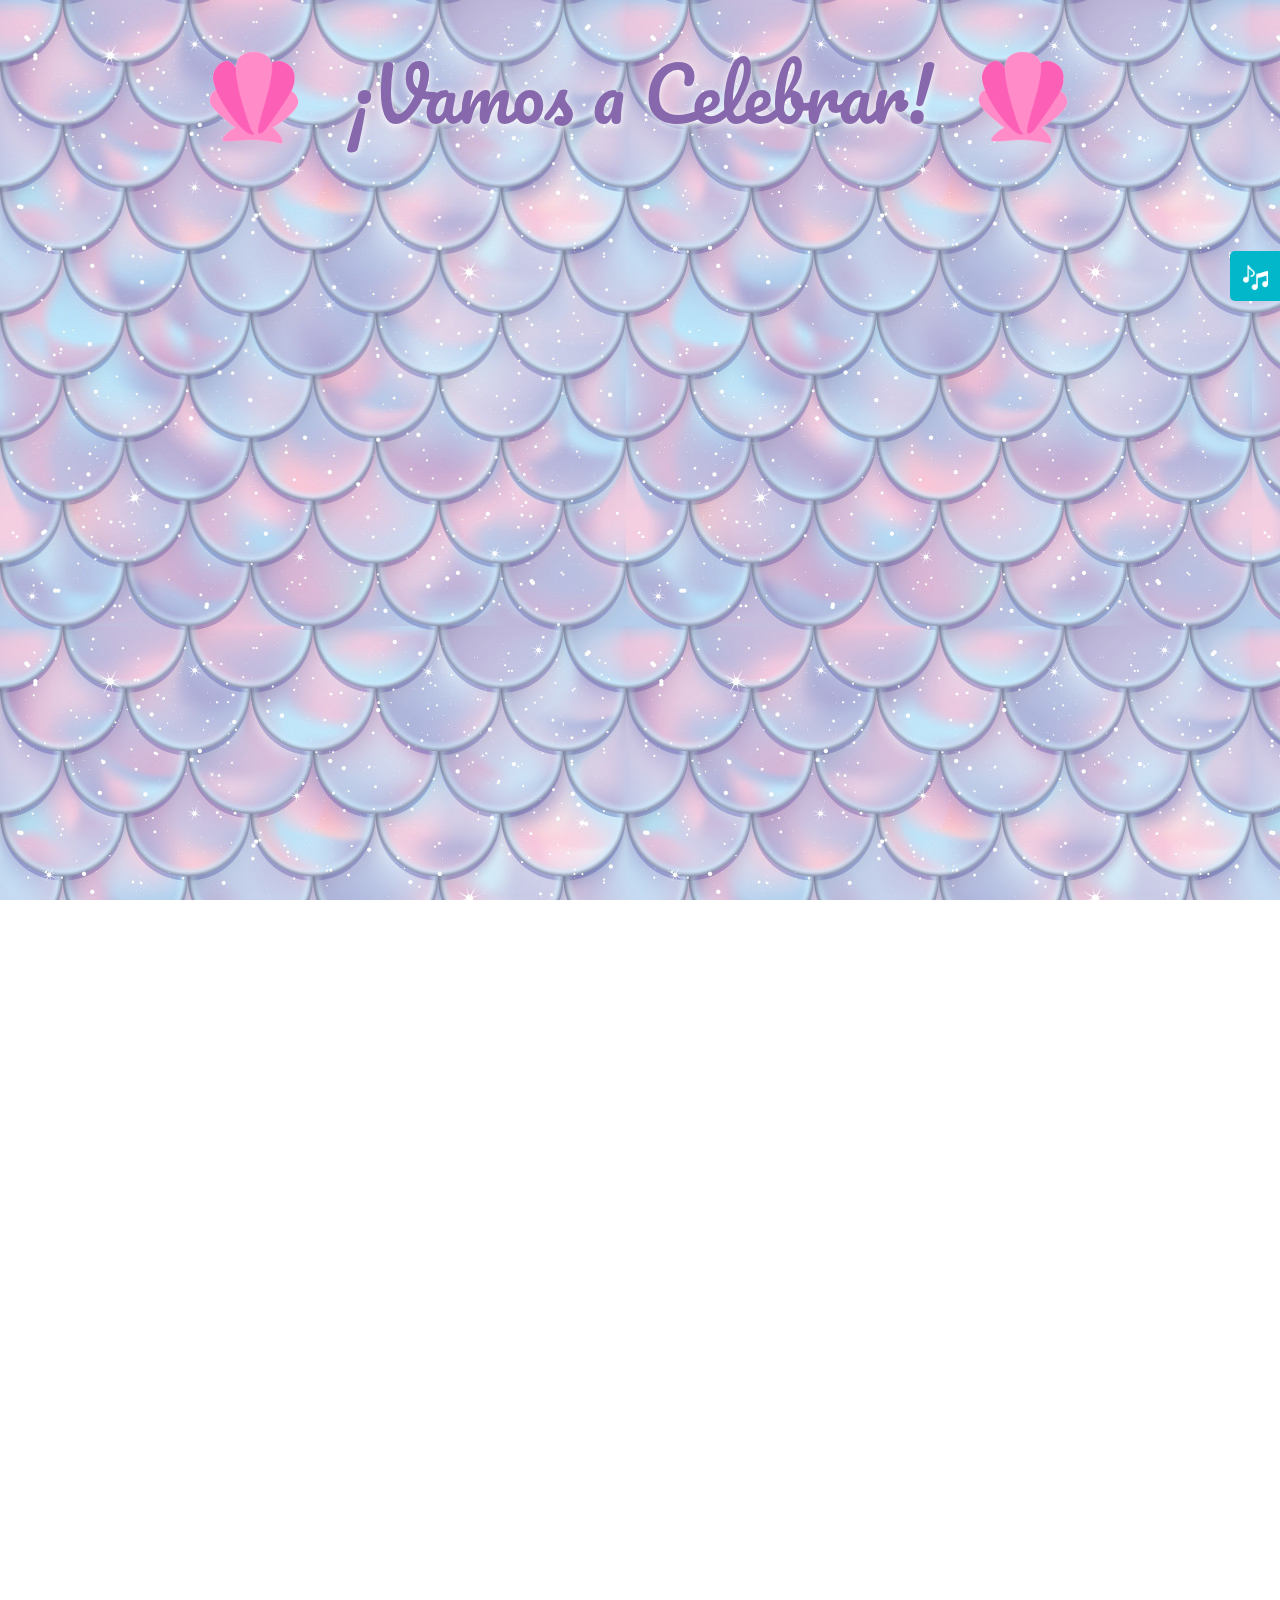
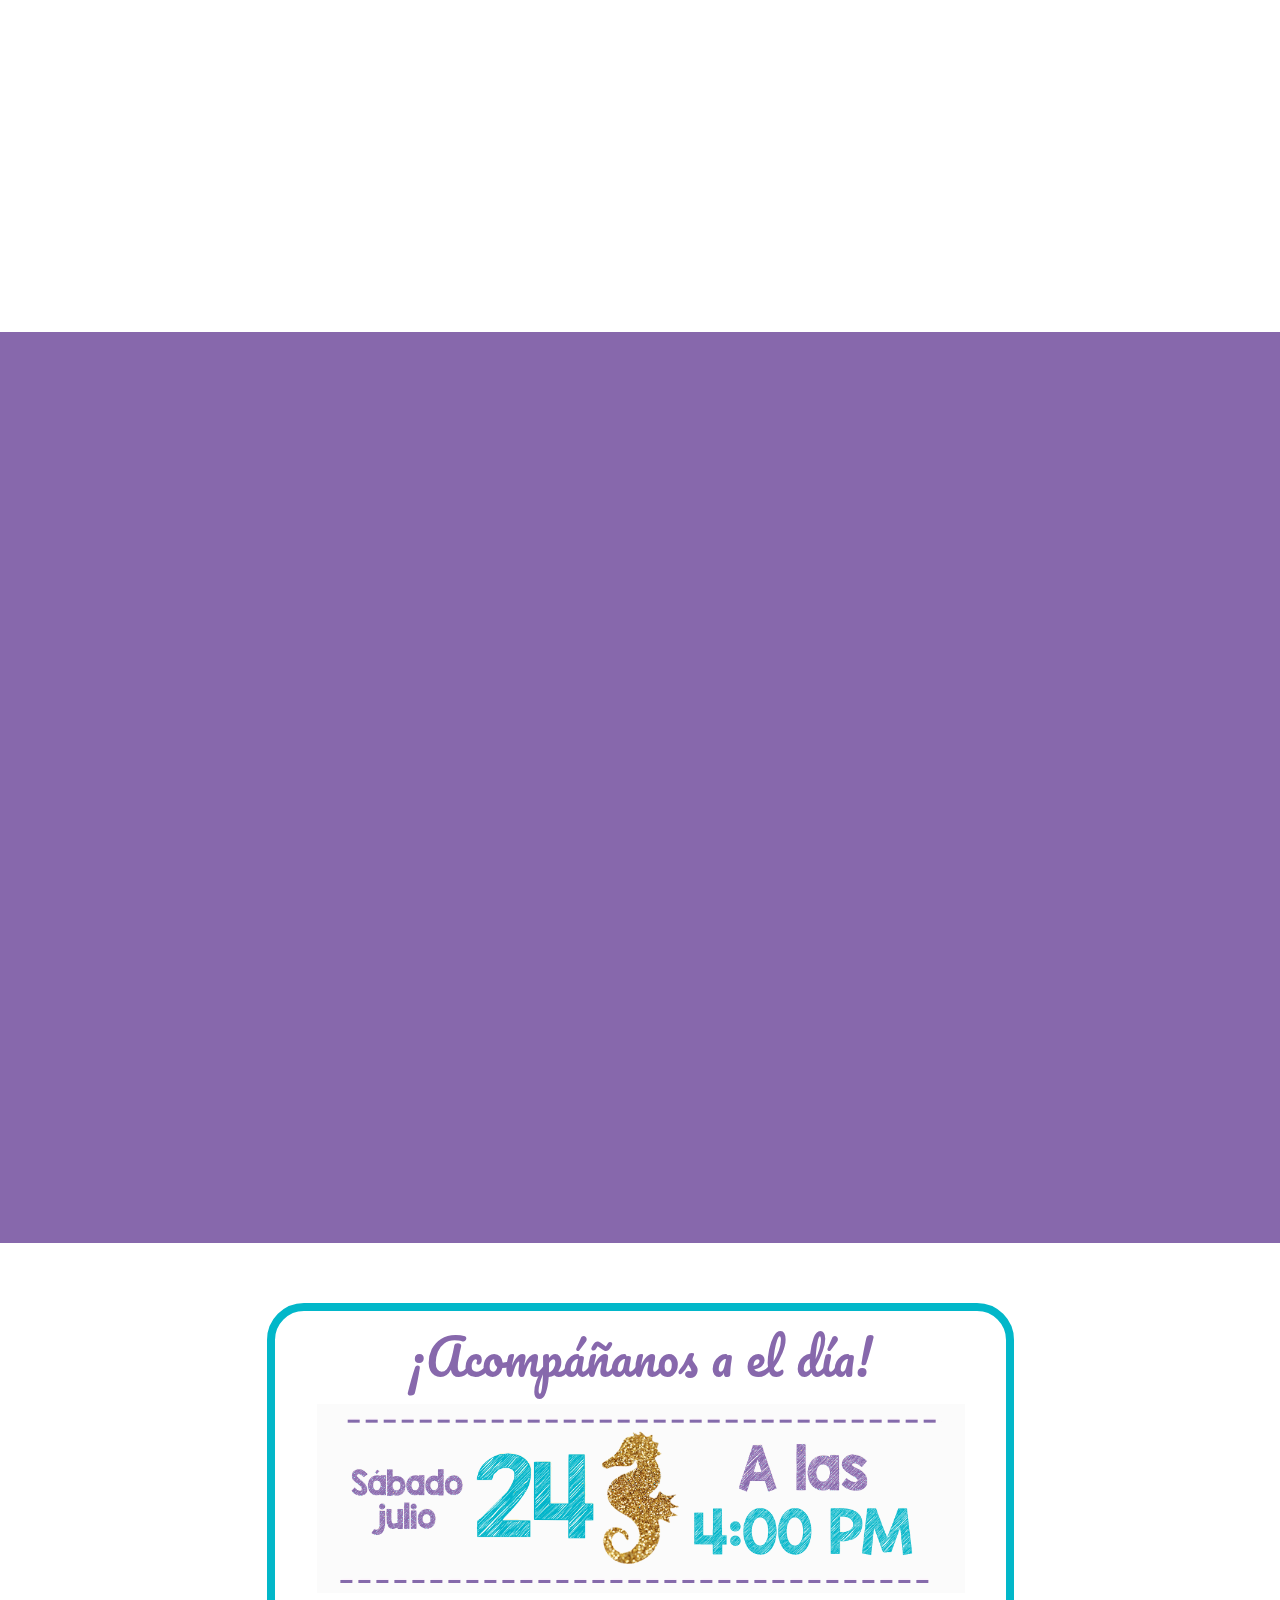
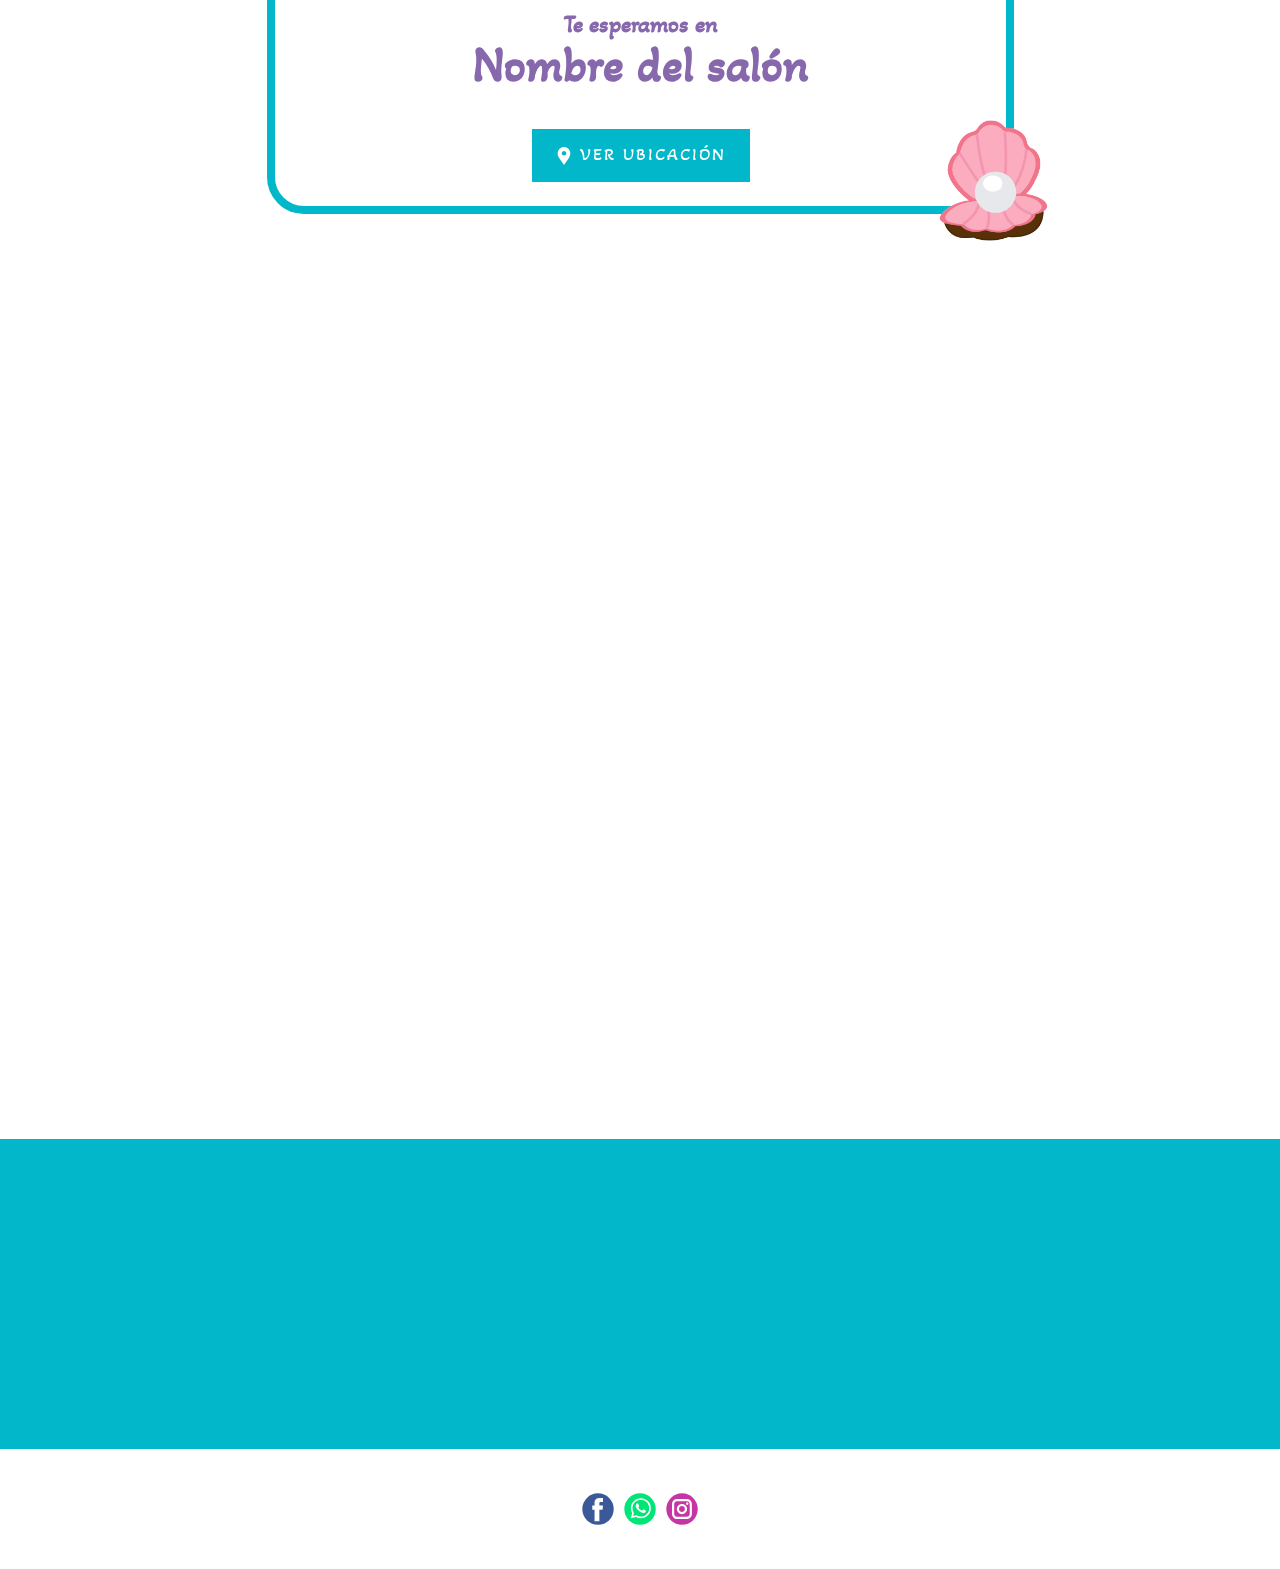
==== index.html @ b4d58524 "Add files via upload" ====
<!DOCTYPE html>
<html style="font-size: 16px;" lang="es">

  <head>
    <meta name="viewport" content="width=device-width, initial-scale=1.0">
    <meta charset="utf-8">
    <meta name="keywords" content="¡Vamos a Celebrar!, ​Ya Solo Faltan...,
      ¡Acompáñanos a el día!, Te esperamos enNombre del salón, ¡No Faltes!​,
      Confirma tu asistencia">
    <meta name="description" content="">

    <title>Invitacion Muestra</title> <!-- TITULO DE LA PAGINA -->

    <link rel="stylesheet" href="nicepage.css" media="screen">
    <link rel="stylesheet" href="confetti.css" media="screen">
    <link rel="stylesheet" href="Invitacion-Muestra.css" media="screen">
    <script class="u-script" type="text/javascript" src="jquery.js" defer=""></script>
    <script class="u-script" type="text/javascript" src="nicepage.js" defer=""></script>
    <script type="text/javascript" src="audio.js" defer=""></script>

    <meta name="generator" content="Nicepage 5.4.4, nicepage.com">
    <link id="u-theme-google-font" rel="stylesheet"
      href="https://fonts.googleapis.com/css?family=Roboto:100,100i,300,300i,400,400i,500,500i,700,700i,900,900i|Open+Sans:300,300i,400,400i,500,500i,600,600i,700,700i,800,800i">
    <link id="u-page-google-font" rel="stylesheet"
      href="https://fonts.googleapis.com/css?family=Pacifico:400|Akaya+Kanadaka:400">
    <script type="application/ld+json">{
		"@context": "http://schema.org",
		"@type": "Organization",
		"name": "",
		"sameAs": [
				"https://wa.me/message/FXJMHPKDZSCZI1"
		]
    
}</script>
    <meta name="theme-color" content="#3f62f1">
    <meta property="og:title" content="Invitacion Muestra">
    <meta property="og:type" content="website">
    <meta data-intl-tel-input-cdn-path="intlTelInput/"></head>

  <!--  -->

  <body
    data-home-page-title="Invitacion Muestra" class="u-body u-xl-mode"
    data-lang="es">

    <header class="u-clearfix u-header u-header" id="sec-e80e">
      <div class="u-clearfix u-sheet u-valign-middle-md u-sheet-1">

        <h2 class="u-align-center u-custom-font u-text u-text-custom-color-6
          u-text-1" data-animation-name="customAnimationIn"
          data-animation-duration="1000" data-animation-direction="">
          ¡Vamos a Celebrar!</h2> <!-- FRASE DE INICIO -->

        <img class="u-image u-image-contain u-image-default
          u-preserve-proportions u-image-1" src="images/decoracion.gif" alt=""
          data-image-width="1080" data-image-height="1080"
          data-animation-name="customAnimationIn" data-animation-duration="1000"
          data-animation-direction=""> <!-- DECORACIÓN INICIO -->

        <img class="u-image u-image-contain u-image-default
          u-preserve-proportions u-image-2" src="images/decoracion.gif" alt=""
          data-image-width="1080" data-image-height="1080"
          data-animation-name="customAnimationIn"
          data-animation-duration="1000"> <!-- DECORACIÓN INICIO -->
      </div>

    </header>

    <div class="container-bar"> <!-- BOTON DE MUSICA -->
      <input type="checkbox" id="btn-social">
      <label for="btn-social" class="fa fa-play"></label>
      <div id="boton" class="icon-social">
        <audio id="MusicaFondo"> </audio>

        <a onclick="MusicaFondo()" href="#" class="fa fa-facebook">
          <img align="center" style="width: 50%; height: 50%;"
            src="images/651717-e0c2c127.png"
            alt=""> </a>

      </div>
    </div>

    <section class="u-clearfix u-image u-image-contain u-lightbox u-section-1"
      id="carousel_9462" data-image-width="1080" data-image-height="1080">
      <div class="u-clearfix u-sheet u-sheet-1"></div>
    </section>

    <section class="u-clearfix u-section-2" id="sec-9b0c">
      <div class="u-clearfix u-sheet u-valign-middle-lg u-valign-middle-md
        u-valign-middle-xl u-sheet-1">

        <h2 class="u-align-center u-custom-font u-text u-text-custom-color-6
          u-text-1" data-animation-name="customAnimationIn"
          data-animation-duration="1000" data-animation-direction="">
          Nuestra Pequeña Sirena</h2> <!-- FRASE  -->
      </div>
    </section>

    <section class="u-clearfix u-image u-image-contain u-section-3"
      id="carousel_5b29" data-image-width="1080" data-image-height="1920">
      <div class="u-clearfix u-sheet u-sheet-1"></div>
    </section>

    <section class="u-align-center u-clearfix u-container-align-center-sm
      u-container-align-center-xs u-custom-color-6 u-section-4"
      id="carousel_6ee4">

      <div class="u-clearfix u-sheet u-sheet-1"> <!-- CUENTA REGRESIVA -->
        <img src="images/personaje2.gif" alt="" class="u-image u-image-default
          u-image-1" data-image-width="1080" data-image-height="1080"
          data-animation-name="customAnimationIn" data-animation-duration="1000"
          data-animation-direction="">

        <h2 class="u-align-center u-custom-font u-text u-text-white u-text-1"
          data-animation-name="bounceIn" data-animation-duration="1000"
          data-animation-direction="">
          <span style="font-weight: 400;"></span>Ya Solo Faltan...
        </h2>

        <!-- FECHA  -->
        <div class="u-countdown u-countdown-1"
          data-target-date="Mon, 15 Apr 2023 19:35:21 GMT"
          data-type="to-date" data-for="everyone"
          data-time-left="750m" data-timer-id="5ce0" data-target-number="100"
          data-direction="down" data-start-time="Fri, 25 Nov 2022 11:04:22 GMT"
          data-frequency="1s" data-after-count="none"
          data-redirect-url="https://" data-animation-name="bounceIn"
          data-animation-duration="1000" data-animation-direction=""
          data-count-animation="slide">

          <div class="u-countdown-wrapper u-spacing-20">
            <div class="u-countdown-item u-countdown-years u-custom-color-5
              u-hidden u-radius-22 u-spacing-10 u-countdown-item-1">
              <div class="u-countdown-counter u-custom-font
                u-countdown-counter-1"><div class="u-countdown-number">0</div><div
                  class="u-countdown-number u-hidden">0</div></div>
              <div class="u-countdown-label u-countdown-label-1">Años</div>
            </div>
            <div class="u-countdown-separator u-custom-font u-hidden
              u-countdown-separator-1">:</div>
            <div class="u-countdown-days u-countdown-item u-custom-color-5
              u-radius-22 u-spacing-10 u-countdown-item-2">
              <div class="u-countdown-counter u-custom-font
                u-countdown-counter-2"><div class="u-countdown-number">5</div><div
                  class="u-countdown-number">7</div><div
                  class="u-countdown-number u-hidden">2</div></div>
              <div class="u-countdown-label u-countdown-label-2">Dias</div>
            </div>
            <div class="u-countdown-separator u-custom-font
              u-countdown-separator-2">:</div>
            <div class="u-countdown-hours u-countdown-item u-custom-color-5
              u-radius-22 u-spacing-10 u-countdown-item-3">
              <div class="u-countdown-counter u-custom-font
                u-countdown-counter-3"><div class="u-countdown-number">1</div><div
                  class="u-countdown-number">1</div></div>
              <div class="u-countdown-label u-countdown-label-3">Horas</div>
            </div>
            <div class="u-countdown-separator u-custom-font
              u-countdown-separator-3">:</div>
            <div class="u-countdown-item u-countdown-minutes u-custom-color-5
              u-radius-22 u-spacing-10 u-countdown-item-4">
              <div class="u-countdown-counter u-custom-font
                u-countdown-counter-4"><div class="u-countdown-number">2</div><div
                  class="u-countdown-number">9</div></div>
              <div class="u-countdown-label u-countdown-label-4">Minutos</div>
            </div>
            <div class="u-countdown-separator u-custom-font
              u-countdown-separator-4">:</div>
            <div class="u-countdown-item u-countdown-seconds u-custom-color-5
              u-radius-22 u-spacing-10 u-countdown-item-5">
              <div class="u-countdown-counter u-custom-font
                u-countdown-counter-5"><div class="u-countdown-number">0</div><div
                  class="u-countdown-number">7</div></div>
              <div class="u-countdown-label u-countdown-label-5">Segundos</div>
            </div>
            <div class="u-countdown-separator u-custom-font u-hidden
              u-countdown-separator-5">:</div>
            <div class="u-countdown-item u-countdown-numbers u-custom-color-5
              u-hidden u-radius-22 u-spacing-10 u-countdown-item-6">
              <div class="u-countdown-counter u-custom-font
                u-countdown-counter-6"><div class="u-countdown-number">0</div><div
                  class="u-countdown-number">0</div><div
                  class="u-countdown-number">1</div><div
                  class="u-countdown-number">0</div><div
                  class="u-countdown-number">0</div></div>
              <div class="u-countdown-label u-countdown-label-6">Items</div>
            </div>
          </div>
          <div class="u-countdown-message u-hidden">
            <p>Es Hoy!</p>
          </div>
        </div>
      </div>
    </section>
    <section class="u-align-left u-clearfix u-section-5" id="sec-642c">

      <div class="u-clearfix u-sheet u-valign-middle-xs u-sheet-1">
        <div class="u-align-center u-border-8 u-border-custom-color-5
          u-container-style u-expanded-width-xs u-group u-radius-37
          u-shape-round u-white u-group-1" data-animation-name="pulse"
          data-animation-duration="1000" data-animation-direction="">

          <div class="u-container-layout u-container-layout-1">
            <h1 class="u-custom-font u-text u-text-custom-color-6 u-text-default
              u-text-1" data-animation-name="" data-animation-direction=""
              data-animation-duration="0">¡Acompáñanos a el día!</h1>

            <img class="u-image u-image-contain u-image-default u-image-1"
              src="images/fecha2.gif" alt="" data-image-width="1080"
              data-image-height="315"> <!--  FECHA  -->


            <h1 class="u-custom-font u-text u-text-custom-color-6 u-text-default
              u-text-2"> <!-- DIRECCIÓN -->

              <span style="font-size: 1.5rem;">Te esperamos en</span>
              <br>Nombre del salón
            </h1>
            <!-- LINK DE UBICACIÓN -->
            <a
              href="https://www.google.com.mx/maps/place/Chihuahua,+Chih./@28.6648427,-106.1501137,11.54z/data=!4m6!3m5!1s0x86ea449d5d484033:0xb7f1a7a706dd1d7b!8m2!3d28.6329957!4d-106.0691004!16zL20vMDFmdnpo?coh=164777&entry=tt"
              class="u-btn u-button-style u-color-scheme-summer-time
              u-color-style-multicolor-1 u-custom-color-5 u-custom-font
              u-hover-feature u-btn-1"><span class="u-icon"><svg
                  class="u-svg-content" viewBox="0 0 54.757 54.757" x="0px"
                  y="0px" style="width: 1em; height: 1em;"><path
                    d="M40.94,5.617C37.318,1.995,32.502,0,27.38,0c-5.123,0-9.938,1.995-13.56,5.617c-6.703,6.702-7.536,19.312-1.804,26.952
                    L27.38,54.757L42.721,32.6C48.476,24.929,47.643,12.319,40.94,5.617z
                    M27.557,26c-3.859,0-7-3.141-7-7s3.141-7,7-7s7,3.141,7,7
                    S31.416,26,27.557,26z"></path></svg><img></span>&nbsp;Ver
              ubicación
            </a>

          </div>
        </div>
        <!--  PERSONAJES -->

        <img src="images/personaje.gif" alt="" class="u-image u-image-default
          u-image-2" data-image-width="1080" data-image-height="1080"
          data-animation-name="bounceIn" data-animation-duration="1000"
          data-animation-direction="">
        <img src="images/decoracion2.gif" alt="" class="u-image u-image-default
          u-image-3" data-image-width="1080" data-image-height="1080"
          data-animation-name="pulse" data-animation-duration="1000"
          data-animation-direction="">
      </div>


    </section>

    <!--  NOTAS -->
    <section class="u-align-center u-clearfix u-section-6" id="sec-d98f">
      <div class="u-align-left u-clearfix u-sheet u-sheet-1">
        <h2 class="u-align-center u-custom-font u-text u-text-custom-color-6
          u-text-1" data-animation-name="customAnimationIn"
          data-animation-duration="1000" data-animation-direction="">¡No te lo
          puedes perder!</h2>
        <div class="u-expanded-width u-layout-grid u-list u-list-1">
          <div class="u-repeater u-repeater-1">
            <div class="u-align-center u-container-style u-custom-color-6
              u-list-item u-repeater-item u-list-item-1"
              data-animation-name="customAnimationIn"
              data-animation-duration="1000" data-animation-direction="">
              <div class="u-container-layout u-similar-container u-valign-middle
                u-container-layout-1"><span class="u-file-icon u-icon u-icon-1"><img
                    src="images/3012454.png" alt=""></span>
                <h3 class="u-custom-font u-text u-text-default u-text-2">Soy
                  talla 6</h3>
              </div>
            </div>
            <div class="u-align-center u-container-style u-custom-color-6
              u-list-item u-repeater-item u-list-item-2"
              data-animation-name="customAnimationIn"
              data-animation-duration="1000" data-animation-direction="">
              <div class="u-container-layout u-similar-container u-valign-middle
                u-container-layout-2"><span class="u-file-icon u-icon u-icon-2"><img
                    src="images/2682274.png" alt=""></span>
                <h3 class="u-custom-font u-text u-text-default u-text-3">Habrá
                  show a<br>las 5:00 pm
                </h3>
              </div>
            </div>
            <div class="u-align-center u-container-style u-custom-color-6
              u-list-item u-repeater-item u-list-item-3"
              data-animation-name="customAnimationIn"
              data-animation-duration="1000" data-animation-direction="">
              <div class="u-container-layout u-similar-container u-valign-middle
                u-container-layout-3"><span class="u-file-icon u-icon u-icon-3"><img
                    src="images/5398542.png" alt=""></span>
                <h3 class="u-custom-font u-text u-text-default u-text-4">¡No
                  olvides tu traje de baño!</h3>
              </div>
            </div>
          </div>
        </div>
      </div>
    </section>

    <section class="u-align-center u-clearfix u-custom-color-5 u-section-7"
      id="sec-5719">
      <div class="u-align-left u-clearfix u-sheet u-sheet-1">
        <h1 class="u-custom-font u-text u-text-default u-text-1"
          data-animation-name="customAnimationIn" data-animation-direction="X"
          data-animation-duration="1000">¡No Faltes! </h1>

        <div class="u-social-icons u-spacing-10 u-social-icons-1"
          data-animation-name="customAnimationIn"
          data-animation-duration="1000">
          <a class="u-social-url" target="_blank" data-type="Custom"
            title="Custom"
            href="https://api.whatsapp.com/send?phone=+526144645091&amp;text=%C2%A1Hola!%20Muchas%20gracias%20por%20la%20invitaci%C3%B3n,%20ah%C3%AD%20estaremos!!%20%F0%9F%A5%B3"><span
              class="u-file-icon u-icon u-social-custom u-social-icon
              u-text-white u-icon-1"><img src="images/733641-25908de1.png"
                alt=""></span>
          </a>
        </div>
        <h1 class="u-custom-font u-text u-text-default u-text-2"
          data-animation-name="customAnimationIn"
          data-animation-duration="1000">Confirma tu asistencia</h1>
      </div>
    </section>


    <footer class="u-clearfix u-footer u-white" id="sec-0439"><div
        class="u-clearfix u-sheet u-sheet-1">

        <div class="u-align-left u-social-icons u-spacing-10 u-social-icons-1">
          <a class="u-social-url" title="facebook" target="_blank"
            href="https://www.facebook.com/AnaAcostaInvitacionesInfantiles/"><span
              class="u-icon u-social-facebook u-social-icon u-icon-1"><svg
                class="u-svg-link" preserveAspectRatio="xMidYMin slice"
                viewBox="0 0 112 112" style=""><use
                  xmlns:xlink="http://www.w3.org/1999/xlink"
                  xlink:href="#svg-93b7"></use></svg><svg class="u-svg-content"
                viewBox="0 0 112 112" x="0" y="0" id="svg-93b7"><circle
                  fill="currentColor" cx="56.1" cy="56.1" r="55"></circle><path
                  fill="#FFFFFF"
                  d="M73.5,31.6h-9.1c-1.4,0-3.6,0.8-3.6,3.9v8.5h12.6L72,58.3H60.8v40.8H43.9V58.3h-8V43.9h8v-9.2
                  c0-6.7,3.1-17,17-17h12.5v13.9H73.5z"></path></svg></span>
          </a>
          <a class="u-social-url" title="whatsapp" target="_blank"
            href="https://wa.me/message/FXJMHPKDZSCZI1"><span class="u-icon
              u-social-icon u-social-whatsapp u-icon-2"><svg class="u-svg-link"
                preserveAspectRatio="xMidYMin slice" viewBox="0 0 112 112"
                style=""><use xmlns:xlink="http://www.w3.org/1999/xlink"
                  xlink:href="#svg-6bd1"></use></svg><svg class="u-svg-content"
                viewBox="0 0 112 112" x="0" y="0" id="svg-6bd1"><circle
                  fill="currentColor" cx="56.1" cy="56.1" r="55"></circle><path
                  fill="#FFFFFF"
                  d="M83.8,28.3C77.2,21.7,68.4,18,59,18c-19.3,0-35.1,15.7-35.1,35.1c0,6.2,1.6,12.2,4.7,17.5l-5,18.2L42.2,84
                  c5.1,2.8,10.9,4.3,16.8,4.3h0l0,0c19.3,0,35.1-15.7,35.1-35.1C94.1,43.8,90.5,35,83.8,28.3
                  M59,82.3L59,82.3
                  c-5.2,0-10.4-1.4-14.9-4.1l-1.1-0.6l-11,2.9L35,69.8l-0.7-1.1c-2.9-4.6-4.5-10-4.5-15.5C29.8,37,42.9,24,59,24
                  c7.8,0,15.1,3,20.6,8.6c5.5,5.5,8.5,12.8,8.5,20.6C88.2,69.2,75.1,82.3,59,82.3
                  M75,60.5c-0.9-0.4-5.2-2.6-6-2.9
                  c-0.8-0.3-1.4-0.4-2,0.4s-2.3,2.9-2.8,3.4c-0.5,0.6-1,0.7-1.9,0.2c-0.9-0.4-3.7-1.4-7.1-4.4c-2.6-2.3-4.4-5.2-4.9-6.1
                  c-0.5-0.9-0.1-1.4,0.4-1.8c0.4-0.4,0.9-1,1.3-1.5c0.4-0.5,0.6-0.9,0.9-1.5c0.3-0.6,0.1-1.1-0.1-1.5c-0.2-0.4-2-4.8-2.7-6.5
                  c-0.7-1.7-1.4-1.5-2-1.5c-0.5,0-1.1,0-1.7,0c-0.6,0-1.5,0.2-2.3,1.1c-0.8,0.9-3.1,3-3.1,7.3c0,4.3,3.1,8.5,3.6,9.1
                  c0.4,0.6,6.2,9.4,15,13.2c2.1,0.9,3.7,1.4,5,1.8c2.1,0.7,4,0.6,5.5,0.3c1.7-0.3,5.2-2.1,5.9-4.2c0.7-2,0.7-3.8,0.5-4.2
                  C76.5,61.1,75.9,60.9,75,60.5"></path></svg></span>
          </a>
          <a class="u-social-url" title="instagram" target="_blank"
            href="https://www.instagram.com/anaacosta_invitaciones/"><span
              class="u-icon u-social-icon u-social-instagram u-icon-3"><svg
                class="u-svg-link" preserveAspectRatio="xMidYMin slice"
                viewBox="0 0 112 112" style=""><use
                  xmlns:xlink="http://www.w3.org/1999/xlink"
                  xlink:href="#svg-7b48"></use></svg><svg class="u-svg-content"
                viewBox="0 0 112 112" x="0" y="0" id="svg-7b48"><circle
                  fill="currentColor" cx="56.1" cy="56.1" r="55"></circle><path
                  fill="#FFFFFF"
                  d="M55.9,38.2c-9.9,0-17.9,8-17.9,17.9C38,66,46,74,55.9,74c9.9,0,17.9-8,17.9-17.9C73.8,46.2,65.8,38.2,55.9,38.2
                  z
                  M55.9,66.4c-5.7,0-10.3-4.6-10.3-10.3c-0.1-5.7,4.6-10.3,10.3-10.3c5.7,0,10.3,4.6,10.3,10.3C66.2,61.8,61.6,66.4,55.9,66.4z"></path><path
                  fill="#FFFFFF"
                  d="M74.3,33.5c-2.3,0-4.2,1.9-4.2,4.2s1.9,4.2,4.2,4.2s4.2-1.9,4.2-4.2S76.6,33.5,74.3,33.5z"></path><path
                  fill="#FFFFFF"
                  d="M73.1,21.3H38.6c-9.7,0-17.5,7.9-17.5,17.5v34.5c0,9.7,7.9,17.6,17.5,17.6h34.5c9.7,0,17.5-7.9,17.5-17.5V38.8
                  C90.6,29.1,82.7,21.3,73.1,21.3z
                  M83,73.3c0,5.5-4.5,9.9-9.9,9.9H38.6c-5.5,0-9.9-4.5-9.9-9.9V38.8c0-5.5,4.5-9.9,9.9-9.9h34.5
                  c5.5,0,9.9,4.5,9.9,9.9V73.3z"></path></svg></span>
          </a>
        </div>
      </div></footer>


  </body></html>
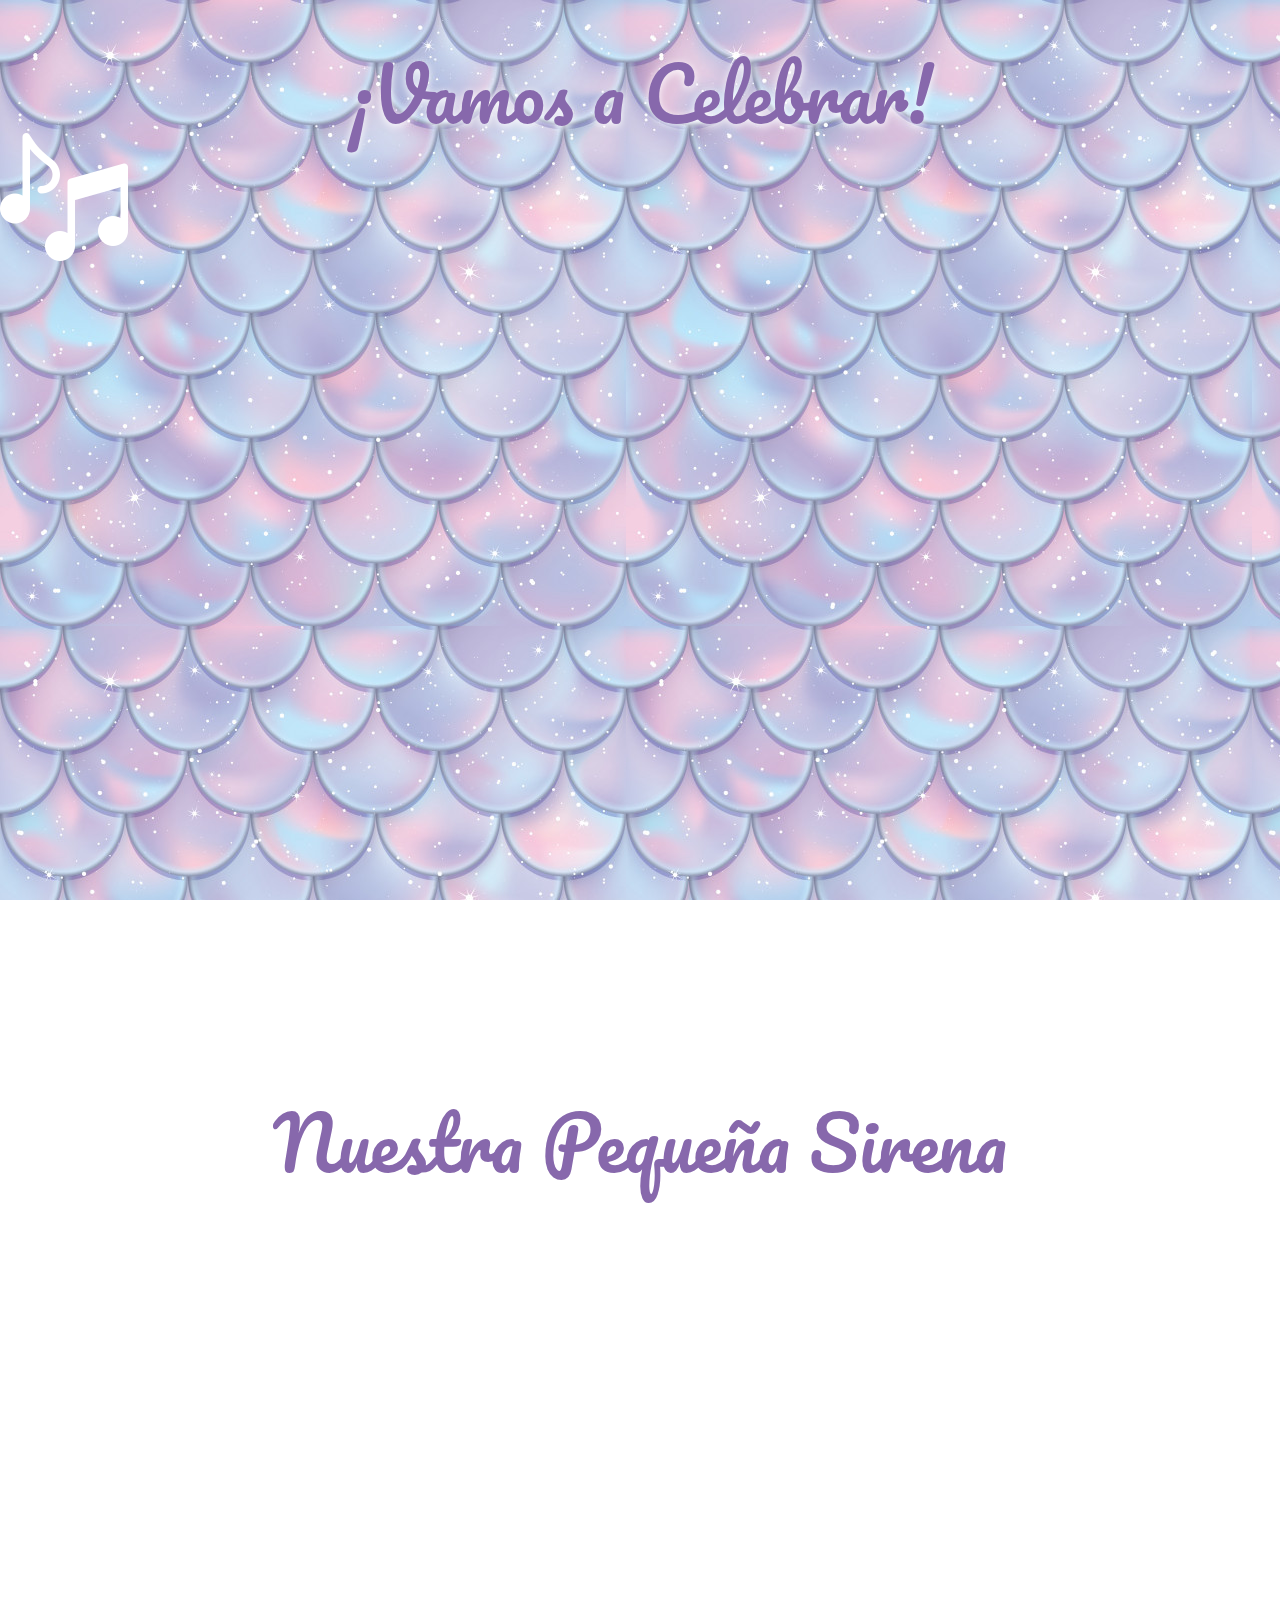
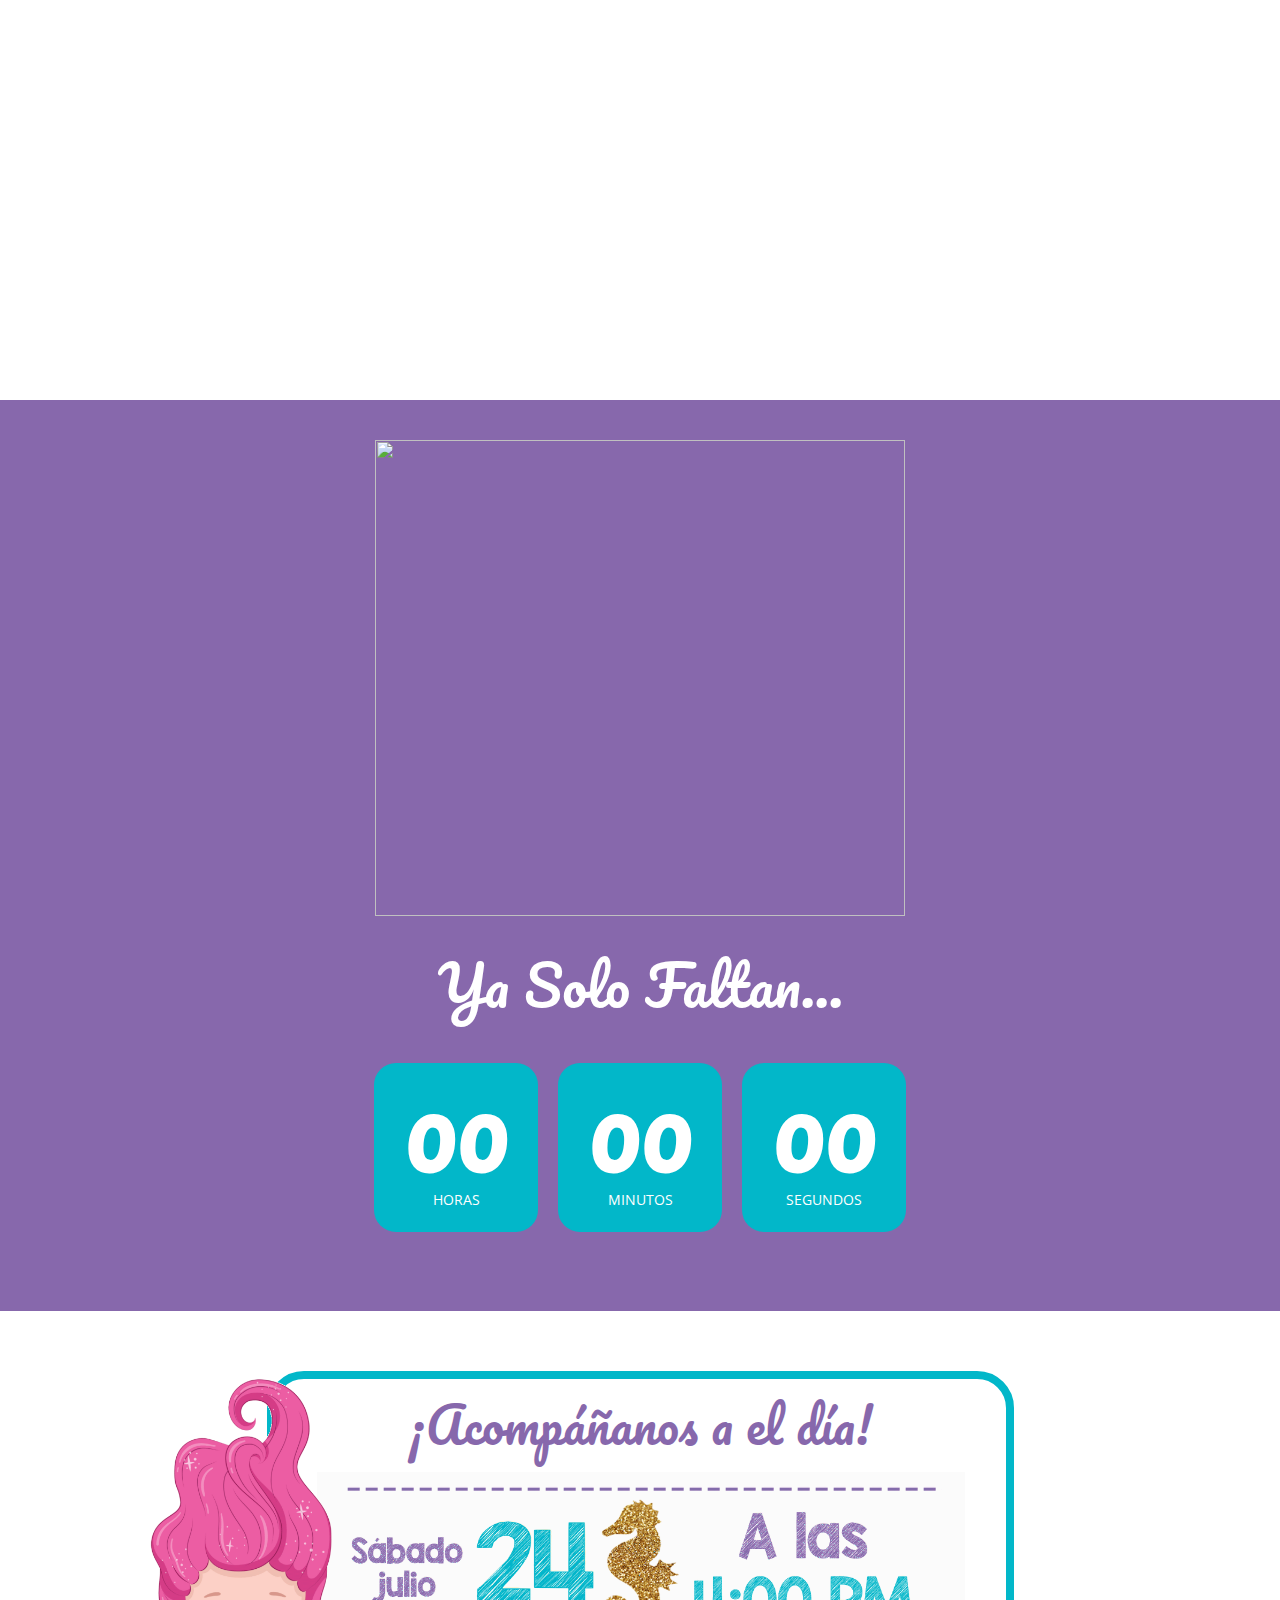
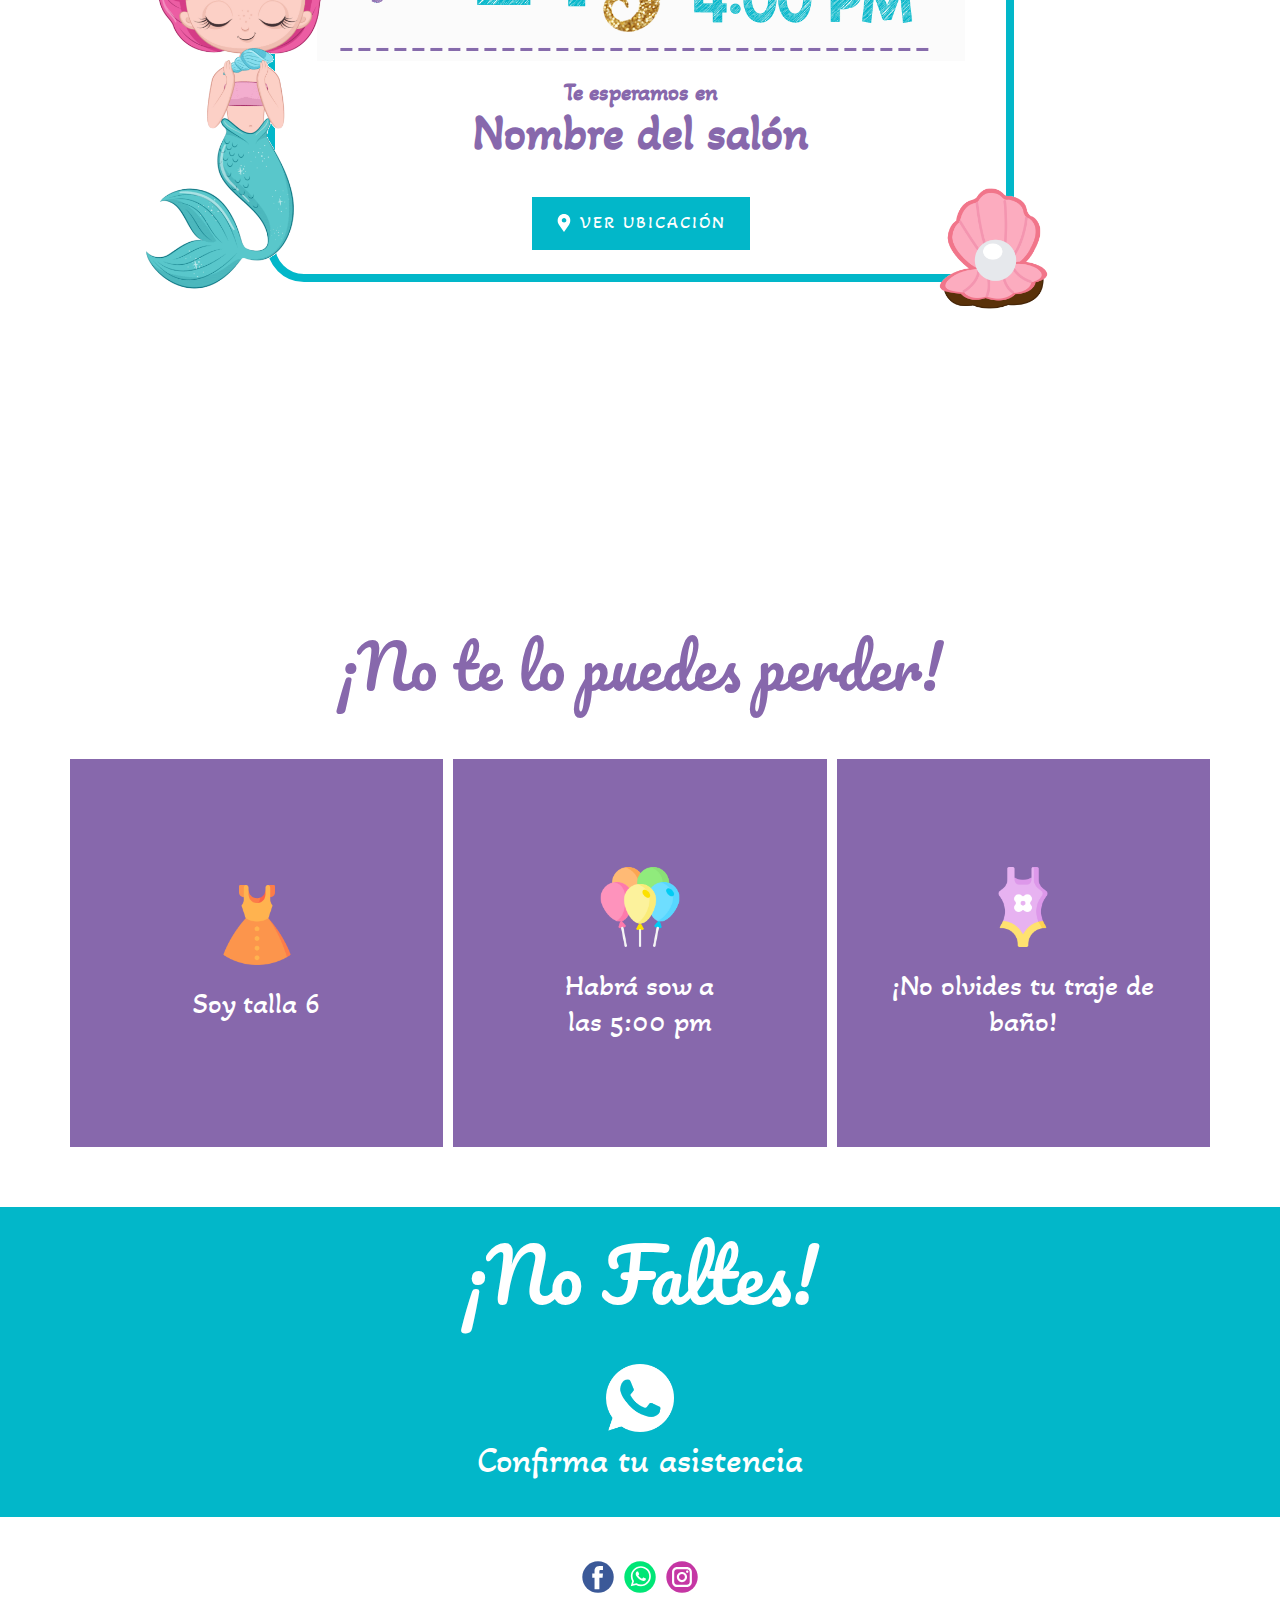
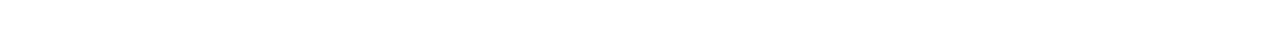
==== commit e8b32d39: "Update index.html" ====
--- a/index.html
+++ b/index.html
@@ -1,24 +1,22 @@
 <!DOCTYPE html>
-<html style="font-size: 16px;" lang="es">
-
-  <head>
+<html style="font-size: 16px;" lang="es"><head>
     <meta name="viewport" content="width=device-width, initial-scale=1.0">
     <meta charset="utf-8">
     <meta name="keywords" content="¡Vamos a Celebrar!, ​Ya Solo Faltan...,
       ¡Acompáñanos a el día!, Te esperamos enNombre del salón, ¡No Faltes!​,
       Confirma tu asistencia">
     <meta name="description" content="">
-
-    <title>Invitacion Muestra</title> <!-- TITULO DE LA PAGINA -->
-
+    <title>Invitacion Muestra</title>
     <link rel="stylesheet" href="nicepage.css" media="screen">
-    <link rel="stylesheet" href="confetti.css" media="screen">
     <link rel="stylesheet" href="Invitacion-Muestra.css" media="screen">
+    <link rel="stylesheet" href="audio.css" media="screen">
+
     <script class="u-script" type="text/javascript" src="jquery.js" defer=""></script>
     <script class="u-script" type="text/javascript" src="nicepage.js" defer=""></script>
     <script type="text/javascript" src="audio.js" defer=""></script>
 
-    <meta name="generator" content="Nicepage 5.4.4, nicepage.com">
+    <meta name="generator" content="Nicepage 5.5.0, nicepage.com">
+
     <link id="u-theme-google-font" rel="stylesheet"
       href="https://fonts.googleapis.com/css?family=Roboto:100,100i,300,300i,400,400i,500,500i,700,700i,900,900i|Open+Sans:300,300i,400,400i,500,500i,600,600i,700,700i,800,800i">
     <link id="u-page-google-font" rel="stylesheet"
@@ -26,49 +24,42 @@
     <script type="application/ld+json">{
 		"@context": "http://schema.org",
 		"@type": "Organization",
-		"name": "",
+		"name": "Copia de Site5",
 		"sameAs": [
-				"https://wa.me/message/FXJMHPKDZSCZI1"
+				"https://www.facebook.com/AnaAcostaInvitacionesInfantiles/",
+				"https://wa.me/message/FXJMHPKDZSCZI1",
+				"https://www.instagram.com/anaacosta_invitaciones/"
 		]
-    
 }</script>
     <meta name="theme-color" content="#3f62f1">
     <meta property="og:title" content="Invitacion Muestra">
     <meta property="og:type" content="website">
     <meta data-intl-tel-input-cdn-path="intlTelInput/"></head>
-
-  <!--  -->
-
   <body
     data-home-page-title="Invitacion Muestra" class="u-body u-xl-mode"
     data-lang="es">
 
-    <header class="u-clearfix u-header u-header" id="sec-e80e">
-      <div class="u-clearfix u-sheet u-valign-middle-md u-sheet-1">
-
-        <h2 class="u-align-center u-custom-font u-text u-text-custom-color-6
-          u-text-1" data-animation-name="customAnimationIn"
-          data-animation-duration="1000" data-animation-direction="">
-          ¡Vamos a Celebrar!</h2> <!-- FRASE DE INICIO -->
-
-        <img class="u-image u-image-contain u-image-default
-          u-preserve-proportions u-image-1" src="images/decoracion.gif" alt=""
-          data-image-width="1080" data-image-height="1080"
-          data-animation-name="customAnimationIn" data-animation-duration="1000"
-          data-animation-direction=""> <!-- DECORACIÓN INICIO -->
-
-        <img class="u-image u-image-contain u-image-default
-          u-preserve-proportions u-image-2" src="images/decoracion.gif" alt=""
-          data-image-width="1080" data-image-height="1080"
-          data-animation-name="customAnimationIn"
-          data-animation-duration="1000"> <!-- DECORACIÓN INICIO -->
-      </div>
-
-    </header>
-
-    <div class="container-bar"> <!-- BOTON DE MUSICA -->
+    <header class="u-clearfix u-header u-sticky-64ee
+      u-valign-middle-lg u-valign-middle-md u-valign-middle-xl
+      u-valign-middle-xs u-header" id="sec-e80e"><h2 class="u-align-center
+        u-custom-font u-text u-text-custom-color-6 u-text-1"
+        data-animation-out="0">¡Vamos a Celebrar!</h2></header>
+
+    <div id="boton" class="icon-social">
+      <audio id="MusicaFondo"> </audio>
+
+      <a onclick="MusicaFondo()" href="#" class="float">
+        <img class="imgButton" async
+          src="images/651717-e0c2c127.png" alt="">
+      </a>
+    </div>
+
+    <!--  <div class="container-bar"> BOTON DE MUSICA 
       <input type="checkbox" id="btn-social">
+
       <label for="btn-social" class="fa fa-play"></label>
+
+
       <div id="boton" class="icon-social">
         <audio id="MusicaFondo"> </audio>
 
@@ -78,56 +69,40 @@
             alt=""> </a>
 
       </div>
-    </div>
-
+    </div>-->
     <section class="u-clearfix u-image u-image-contain u-lightbox u-section-1"
-      id="carousel_9462" data-image-width="1080" data-image-height="1080">
+      id="carousel_2010" data-image-width="1080" data-image-height="1080">
       <div class="u-clearfix u-sheet u-sheet-1"></div>
     </section>
+
 
     <section class="u-clearfix u-section-2" id="sec-9b0c">
       <div class="u-clearfix u-sheet u-valign-middle-lg u-valign-middle-md
         u-valign-middle-xl u-sheet-1">
-
         <h2 class="u-align-center u-custom-font u-text u-text-custom-color-6
-          u-text-1" data-animation-name="customAnimationIn"
-          data-animation-duration="1000" data-animation-direction="">
-          Nuestra Pequeña Sirena</h2> <!-- FRASE  -->
-      </div>
-    </section>
-
+          u-text-1">Nuestra Pequeña Sirena</h2>
+      </div>
+    </section>
     <section class="u-clearfix u-image u-image-contain u-section-3"
       id="carousel_5b29" data-image-width="1080" data-image-height="1920">
       <div class="u-clearfix u-sheet u-sheet-1"></div>
     </section>
-
     <section class="u-align-center u-clearfix u-container-align-center-sm
-      u-container-align-center-xs u-custom-color-6 u-section-4"
-      id="carousel_6ee4">
-
-      <div class="u-clearfix u-sheet u-sheet-1"> <!-- CUENTA REGRESIVA -->
-        <img src="images/personaje2.gif" alt="" class="u-image u-image-default
-          u-image-1" data-image-width="1080" data-image-height="1080"
-          data-animation-name="customAnimationIn" data-animation-duration="1000"
-          data-animation-direction="">
-
-        <h2 class="u-align-center u-custom-font u-text u-text-white u-text-1"
-          data-animation-name="bounceIn" data-animation-duration="1000"
-          data-animation-direction="">
+      u-custom-color-6 u-section-4" id="carousel_6ee4">
+      <div class="u-clearfix u-sheet u-sheet-1">
+        <img async src="images/personaje2.gif" alt="" class="u-image
+          u-image-default
+          u-image-1" data-image-width="1080" data-image-height="1080">
+        <h2 class="u-align-center u-custom-font u-text u-text-white u-text-1">
           <span style="font-weight: 400;"></span>Ya Solo Faltan...
         </h2>
-
-        <!-- FECHA  -->
-        <div class="u-countdown u-countdown-1"
-          data-target-date="Mon, 15 Apr 2023 19:35:21 GMT"
-          data-type="to-date" data-for="everyone"
+        <div class="u-countdown u-countdown-1" data-target-date="Mon, 10 Apr
+          2023 19:35:21 GMT" data-type="to-date" data-for="everyone"
           data-time-left="750m" data-timer-id="5ce0" data-target-number="100"
           data-direction="down" data-start-time="Fri, 25 Nov 2022 11:04:22 GMT"
           data-frequency="1s" data-after-count="none"
-          data-redirect-url="https://" data-animation-name="bounceIn"
-          data-animation-duration="1000" data-animation-direction=""
-          data-count-animation="slide">
-
+          data-redirect-url="https://" data-count-animation="slide"
+          data-animation-out="0">
           <div class="u-countdown-wrapper u-spacing-20">
             <div class="u-countdown-item u-countdown-years u-custom-color-5
               u-hidden u-radius-22 u-spacing-10 u-countdown-item-1">
@@ -137,7 +112,7 @@
               <div class="u-countdown-label u-countdown-label-1">Años</div>
             </div>
             <div class="u-countdown-separator u-custom-font u-hidden
-              u-countdown-separator-1">:</div>
+              u-countdown-separator-1"></div>
             <div class="u-countdown-days u-countdown-item u-custom-color-5
               u-radius-22 u-spacing-10 u-countdown-item-2">
               <div class="u-countdown-counter u-custom-font
@@ -147,7 +122,7 @@
               <div class="u-countdown-label u-countdown-label-2">Dias</div>
             </div>
             <div class="u-countdown-separator u-custom-font
-              u-countdown-separator-2">:</div>
+              u-countdown-separator-2"></div>
             <div class="u-countdown-hours u-countdown-item u-custom-color-5
               u-radius-22 u-spacing-10 u-countdown-item-3">
               <div class="u-countdown-counter u-custom-font
@@ -156,7 +131,7 @@
               <div class="u-countdown-label u-countdown-label-3">Horas</div>
             </div>
             <div class="u-countdown-separator u-custom-font
-              u-countdown-separator-3">:</div>
+              u-countdown-separator-3"></div>
             <div class="u-countdown-item u-countdown-minutes u-custom-color-5
               u-radius-22 u-spacing-10 u-countdown-item-4">
               <div class="u-countdown-counter u-custom-font
@@ -165,7 +140,7 @@
               <div class="u-countdown-label u-countdown-label-4">Minutos</div>
             </div>
             <div class="u-countdown-separator u-custom-font
-              u-countdown-separator-4">:</div>
+              u-countdown-separator-4"></div>
             <div class="u-countdown-item u-countdown-seconds u-custom-color-5
               u-radius-22 u-spacing-10 u-countdown-item-5">
               <div class="u-countdown-counter u-custom-font
@@ -174,7 +149,7 @@
               <div class="u-countdown-label u-countdown-label-5">Segundos</div>
             </div>
             <div class="u-countdown-separator u-custom-font u-hidden
-              u-countdown-separator-5">:</div>
+              u-countdown-separator-5"></div>
             <div class="u-countdown-item u-countdown-numbers u-custom-color-5
               u-hidden u-radius-22 u-spacing-10 u-countdown-item-6">
               <div class="u-countdown-counter u-custom-font
@@ -187,41 +162,37 @@
             </div>
           </div>
           <div class="u-countdown-message u-hidden">
-            <p>Es Hoy!</p>
+            <p>Sorry, the time is up.</p>
           </div>
         </div>
       </div>
     </section>
     <section class="u-align-left u-clearfix u-section-5" id="sec-642c">
 
-      <div class="u-clearfix u-sheet u-valign-middle-xs u-sheet-1">
+      <div class="u-clearfix u-sheet u-sheet-1">
         <div class="u-align-center u-border-8 u-border-custom-color-5
           u-container-style u-expanded-width-xs u-group u-radius-37
-          u-shape-round u-white u-group-1" data-animation-name="pulse"
-          data-animation-duration="1000" data-animation-direction="">
-
+          u-shape-round u-white u-group-1" data-animation-out="0">
           <div class="u-container-layout u-container-layout-1">
             <h1 class="u-custom-font u-text u-text-custom-color-6 u-text-default
               u-text-1" data-animation-name="" data-animation-direction=""
               data-animation-duration="0">¡Acompáñanos a el día!</h1>
-
-            <img class="u-image u-image-contain u-image-default u-image-1"
+            <img async async class="u-image u-image-contain u-image-default
+              u-image-1"
               src="images/fecha2.gif" alt="" data-image-width="1080"
-              data-image-height="315"> <!--  FECHA  -->
-
-
+              data-image-height="315">
             <h1 class="u-custom-font u-text u-text-custom-color-6 u-text-default
-              u-text-2"> <!-- DIRECCIÓN -->
-
+              u-text-2">
               <span style="font-size: 1.5rem;">Te esperamos en</span>
-              <br>Nombre del salón
+              <span style="font-size: 1.5rem;">
+                <br>
+              </span>Nombre del salón
             </h1>
-            <!-- LINK DE UBICACIÓN -->
             <a
-              href="https://www.google.com.mx/maps/place/Chihuahua,+Chih./@28.6648427,-106.1501137,11.54z/data=!4m6!3m5!1s0x86ea449d5d484033:0xb7f1a7a706dd1d7b!8m2!3d28.6329957!4d-106.0691004!16zL20vMDFmdnpo?coh=164777&entry=tt"
+              href="https://www.google.com.mx/maps/place/Chihuahua,+Chih./@28.6648427,-106.1501137,11.54z/data=!4m6!3m5!1s0x86ea449d5d484033:0xb7f1a7a706dd1d7b!8m2!3d28.6329957!4d-106.0691004!16zL20vMDFmdnpo?coh=164777&amp;entry=tt"
               class="u-btn u-button-style u-color-scheme-summer-time
               u-color-style-multicolor-1 u-custom-color-5 u-custom-font
-              u-hover-feature u-btn-1"><span class="u-icon"><svg
+              u-hover-feature u-btn-1" target="_blank"><span class="u-icon"><svg
                   class="u-svg-content" viewBox="0 0 54.757 54.757" x="0px"
                   y="0px" style="width: 1em; height: 1em;"><path
                     d="M40.94,5.617C37.318,1.995,32.502,0,27.38,0c-5.123,0-9.938,1.995-13.56,5.617c-6.703,6.702-7.536,19.312-1.804,26.952
@@ -230,62 +201,48 @@
                     S31.416,26,27.557,26z"></path></svg><img></span>&nbsp;Ver
               ubicación
             </a>
-
           </div>
         </div>
-        <!--  PERSONAJES -->
-
-        <img src="images/personaje.gif" alt="" class="u-image u-image-default
-          u-image-2" data-image-width="1080" data-image-height="1080"
-          data-animation-name="bounceIn" data-animation-duration="1000"
-          data-animation-direction="">
-        <img src="images/decoracion2.gif" alt="" class="u-image u-image-default
-          u-image-3" data-image-width="1080" data-image-height="1080"
-          data-animation-name="pulse" data-animation-duration="1000"
-          data-animation-direction="">
-      </div>
-
-
-    </section>
-
-    <!--  NOTAS -->
+        <img async src="images/personaje.gif" alt="" class="u-image
+          u-image-default
+          u-image-2" data-image-width="1080" data-image-height="1080">
+        <img async src="images/decoracion2.gif" alt="" class="u-image
+          u-image-default
+          u-image-3" data-image-width="1080" data-image-height="1080">
+      </div>
+    </section>
     <section class="u-align-center u-clearfix u-section-6" id="sec-d98f">
       <div class="u-align-left u-clearfix u-sheet u-sheet-1">
         <h2 class="u-align-center u-custom-font u-text u-text-custom-color-6
-          u-text-1" data-animation-name="customAnimationIn"
-          data-animation-duration="1000" data-animation-direction="">¡No te lo
-          puedes perder!</h2>
+          u-text-1">¡No te lo puedes perder!</h2>
         <div class="u-expanded-width u-layout-grid u-list u-list-1">
           <div class="u-repeater u-repeater-1">
             <div class="u-align-center u-container-style u-custom-color-6
-              u-list-item u-repeater-item u-list-item-1"
-              data-animation-name="customAnimationIn"
-              data-animation-duration="1000" data-animation-direction="">
+              u-list-item u-repeater-item u-list-item-1">
               <div class="u-container-layout u-similar-container u-valign-middle
                 u-container-layout-1"><span class="u-file-icon u-icon u-icon-1"><img
+                    async
                     src="images/3012454.png" alt=""></span>
                 <h3 class="u-custom-font u-text u-text-default u-text-2">Soy
                   talla 6</h3>
               </div>
             </div>
             <div class="u-align-center u-container-style u-custom-color-6
-              u-list-item u-repeater-item u-list-item-2"
-              data-animation-name="customAnimationIn"
-              data-animation-duration="1000" data-animation-direction="">
+              u-list-item u-repeater-item u-list-item-2">
               <div class="u-container-layout u-similar-container u-valign-middle
                 u-container-layout-2"><span class="u-file-icon u-icon u-icon-2"><img
+                    async
                     src="images/2682274.png" alt=""></span>
                 <h3 class="u-custom-font u-text u-text-default u-text-3">Habrá
-                  show a<br>las 5:00 pm
+                  sow a<br>las 5:00 pm
                 </h3>
               </div>
             </div>
             <div class="u-align-center u-container-style u-custom-color-6
-              u-list-item u-repeater-item u-list-item-3"
-              data-animation-name="customAnimationIn"
-              data-animation-duration="1000" data-animation-direction="">
+              u-list-item u-repeater-item u-list-item-3" data-animation-out="0">
               <div class="u-container-layout u-similar-container u-valign-middle
                 u-container-layout-3"><span class="u-file-icon u-icon u-icon-3"><img
+                    async
                     src="images/5398542.png" alt=""></span>
                 <h3 class="u-custom-font u-text u-text-default u-text-4">¡No
                   olvides tu traje de baño!</h3>
@@ -295,35 +252,30 @@
         </div>
       </div>
     </section>
-
     <section class="u-align-center u-clearfix u-custom-color-5 u-section-7"
       id="sec-5719">
       <div class="u-align-left u-clearfix u-sheet u-sheet-1">
         <h1 class="u-custom-font u-text u-text-default u-text-1"
-          data-animation-name="customAnimationIn" data-animation-direction="X"
-          data-animation-duration="1000">¡No Faltes! </h1>
-
+          data-animation-out="0">¡No Faltes! </h1>
         <div class="u-social-icons u-spacing-10 u-social-icons-1"
-          data-animation-name="customAnimationIn"
-          data-animation-duration="1000">
+          data-animation-out="0">
           <a class="u-social-url" target="_blank" data-type="Custom"
             title="Custom"
             href="https://api.whatsapp.com/send?phone=+526144645091&amp;text=%C2%A1Hola!%20Muchas%20gracias%20por%20la%20invitaci%C3%B3n,%20ah%C3%AD%20estaremos!!%20%F0%9F%A5%B3"><span
               class="u-file-icon u-icon u-social-custom u-social-icon
-              u-text-white u-icon-1"><img src="images/733641-25908de1.png"
+              u-text-white u-icon-1"><img async src="images/733641-25908de1.png"
                 alt=""></span>
           </a>
         </div>
         <h1 class="u-custom-font u-text u-text-default u-text-2"
-          data-animation-name="customAnimationIn"
-          data-animation-duration="1000">Confirma tu asistencia</h1>
-      </div>
-    </section>
+          data-animation-out="0">Confirma tu asistencia</h1>
+      </div>
+    </section>
+
 
 
     <footer class="u-clearfix u-footer u-white" id="sec-0439"><div
         class="u-clearfix u-sheet u-sheet-1">
-
         <div class="u-align-left u-social-icons u-spacing-10 u-social-icons-1">
           <a class="u-social-url" title="facebook" target="_blank"
             href="https://www.facebook.com/AnaAcostaInvitacionesInfantiles/"><span
@@ -382,6 +334,5 @@
           </a>
         </div>
       </div></footer>
-
-
-  </body></html>+  
+  </body></html>
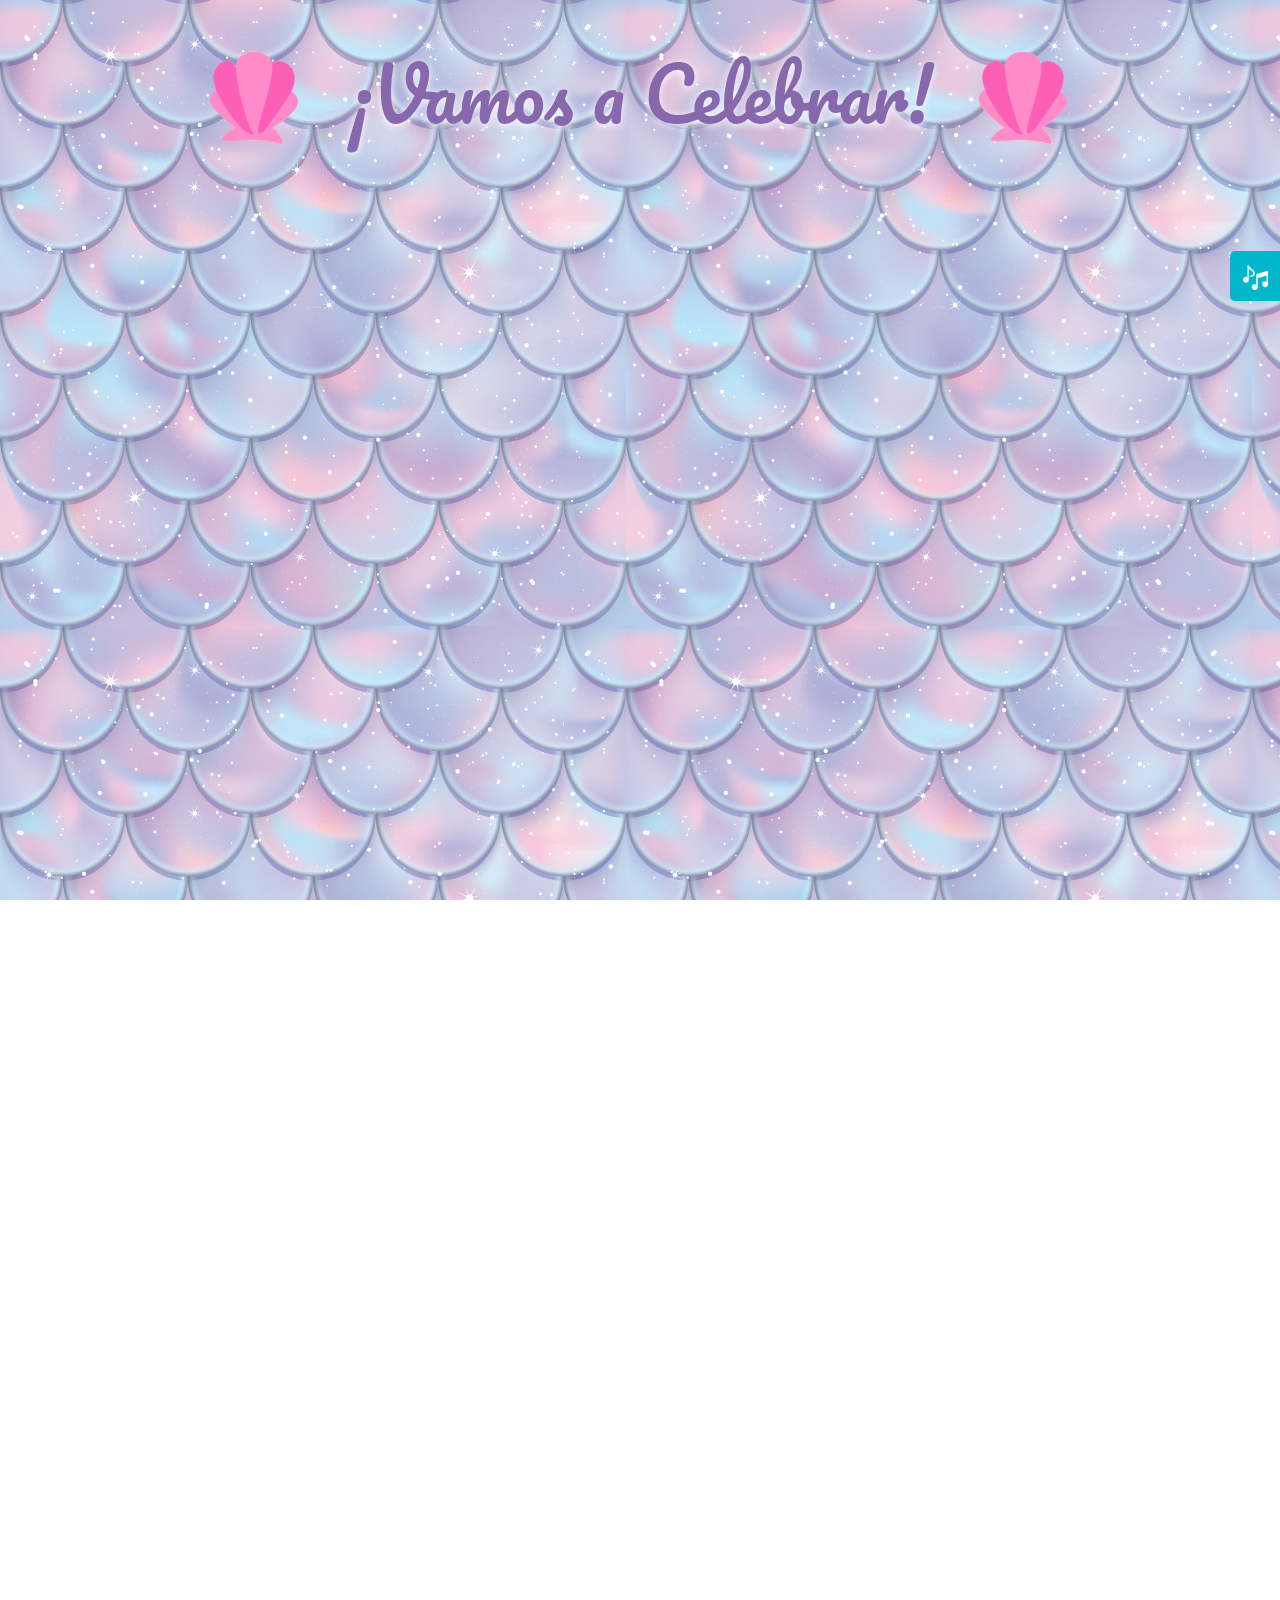
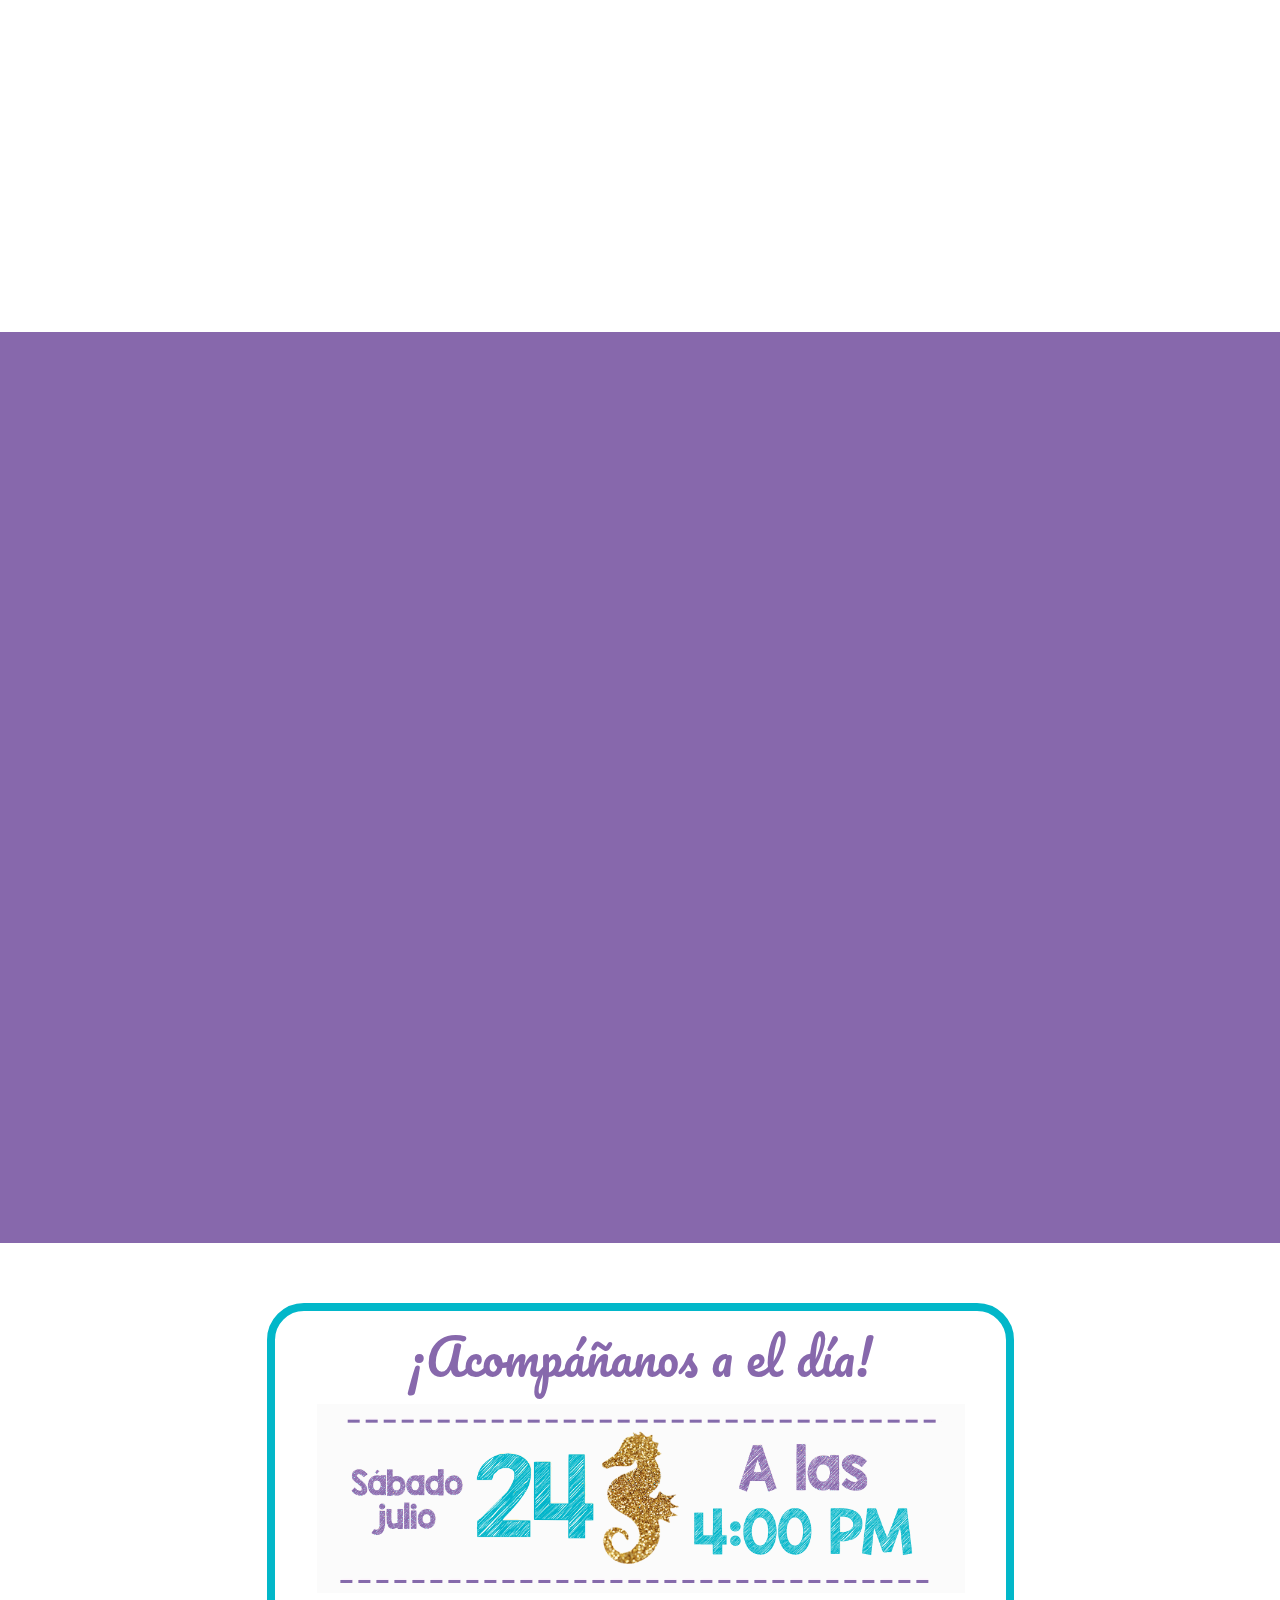
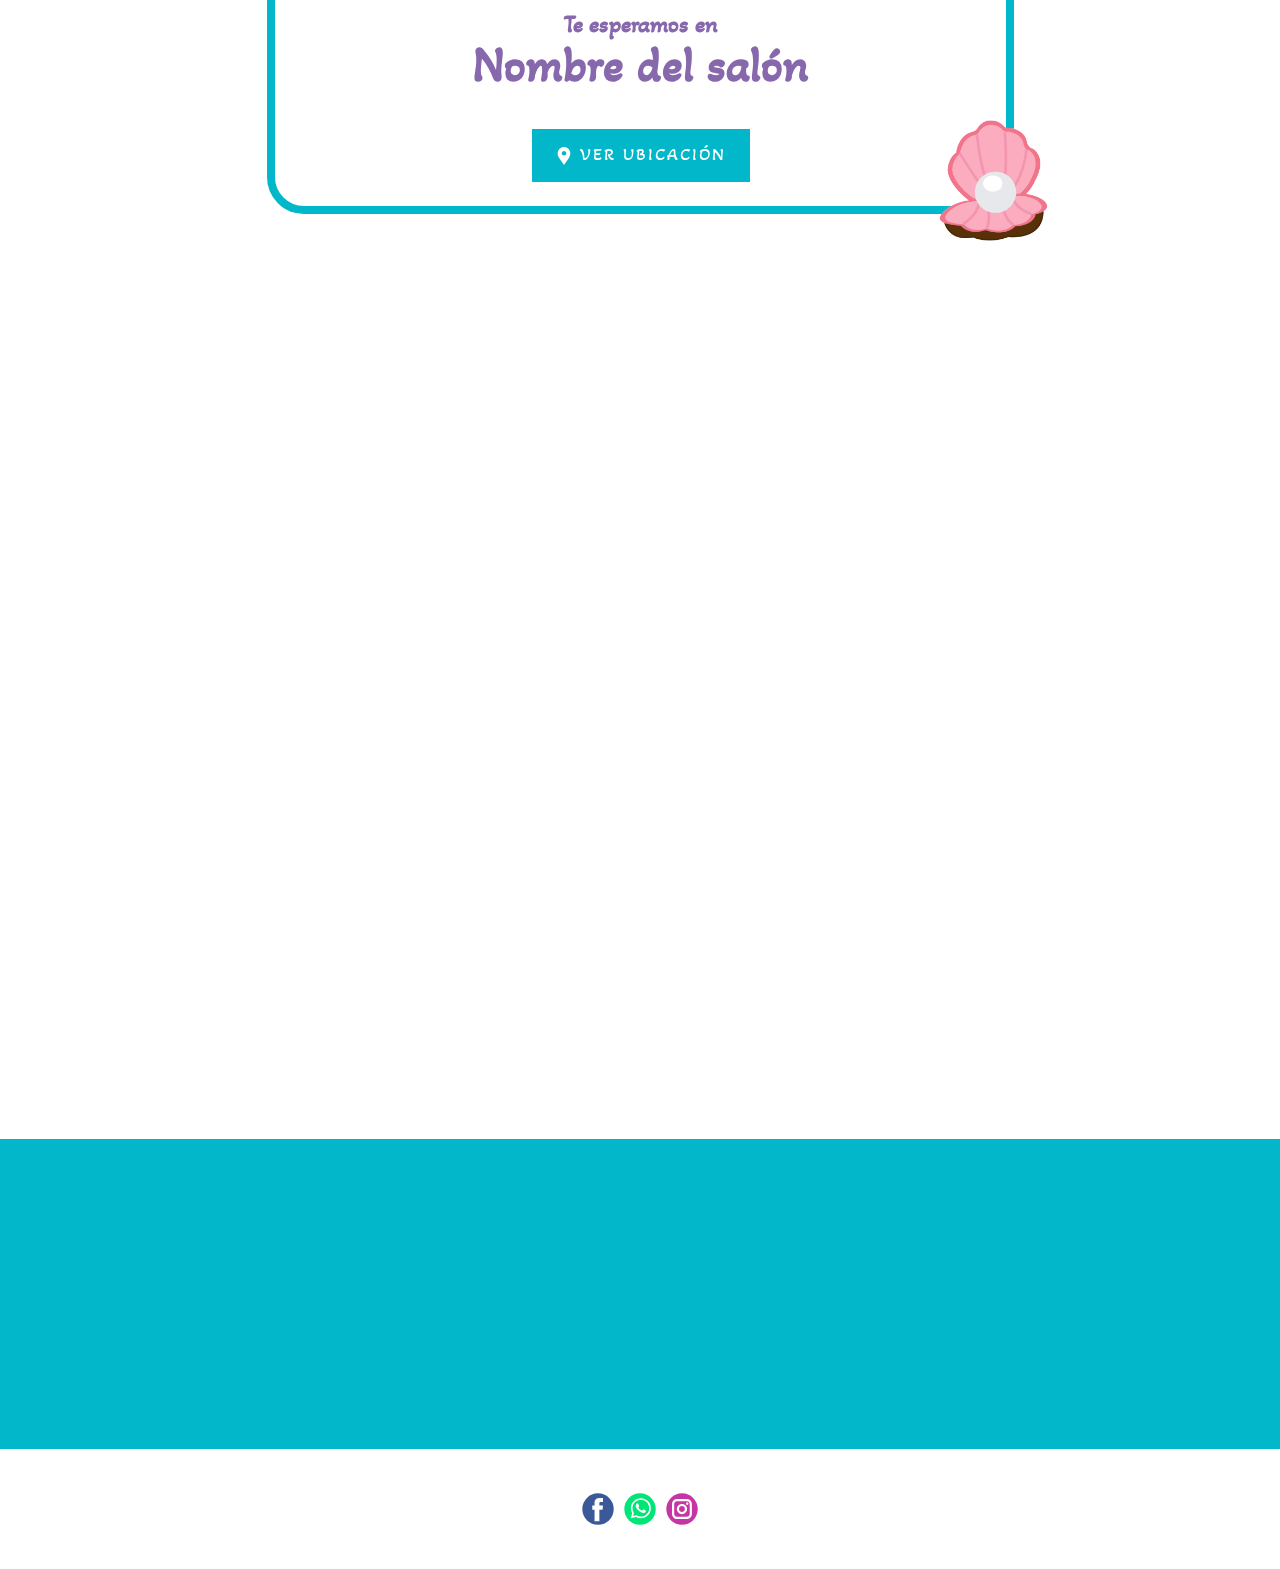
==== commit 156c4cb1: "Update index.html" ====
--- a/index.html
+++ b/index.html
@@ -1,22 +1,24 @@
 <!DOCTYPE html>
-<html style="font-size: 16px;" lang="es"><head>
+<html style="font-size: 16px;" lang="es">
+
+  <head>
     <meta name="viewport" content="width=device-width, initial-scale=1.0">
     <meta charset="utf-8">
     <meta name="keywords" content="¡Vamos a Celebrar!, ​Ya Solo Faltan...,
       ¡Acompáñanos a el día!, Te esperamos enNombre del salón, ¡No Faltes!​,
       Confirma tu asistencia">
     <meta name="description" content="">
-    <title>Invitacion Muestra</title>
+
+    <title>Invitacion Muestra</title> <!-- TITULO DE LA PAGINA -->
+
     <link rel="stylesheet" href="nicepage.css" media="screen">
+    <link rel="stylesheet" href="confetti.css" media="screen">
     <link rel="stylesheet" href="Invitacion-Muestra.css" media="screen">
-    <link rel="stylesheet" href="audio.css" media="screen">
-
     <script class="u-script" type="text/javascript" src="jquery.js" defer=""></script>
     <script class="u-script" type="text/javascript" src="nicepage.js" defer=""></script>
     <script type="text/javascript" src="audio.js" defer=""></script>
 
-    <meta name="generator" content="Nicepage 5.5.0, nicepage.com">
-
+    <meta name="generator" content="Nicepage 5.4.4, nicepage.com">
     <link id="u-theme-google-font" rel="stylesheet"
       href="https://fonts.googleapis.com/css?family=Roboto:100,100i,300,300i,400,400i,500,500i,700,700i,900,900i|Open+Sans:300,300i,400,400i,500,500i,600,600i,700,700i,800,800i">
     <link id="u-page-google-font" rel="stylesheet"
@@ -24,42 +26,49 @@
     <script type="application/ld+json">{
 		"@context": "http://schema.org",
 		"@type": "Organization",
-		"name": "Copia de Site5",
+		"name": "",
 		"sameAs": [
-				"https://www.facebook.com/AnaAcostaInvitacionesInfantiles/",
-				"https://wa.me/message/FXJMHPKDZSCZI1",
-				"https://www.instagram.com/anaacosta_invitaciones/"
+				"https://wa.me/message/FXJMHPKDZSCZI1"
 		]
+    
 }</script>
     <meta name="theme-color" content="#3f62f1">
     <meta property="og:title" content="Invitacion Muestra">
     <meta property="og:type" content="website">
     <meta data-intl-tel-input-cdn-path="intlTelInput/"></head>
+
+  <!--  -->
+
   <body
     data-home-page-title="Invitacion Muestra" class="u-body u-xl-mode"
     data-lang="es">
 
-    <header class="u-clearfix u-header u-sticky-64ee
-      u-valign-middle-lg u-valign-middle-md u-valign-middle-xl
-      u-valign-middle-xs u-header" id="sec-e80e"><h2 class="u-align-center
-        u-custom-font u-text u-text-custom-color-6 u-text-1"
-        data-animation-out="0">¡Vamos a Celebrar!</h2></header>
-
-    <div id="boton" class="icon-social">
-      <audio id="MusicaFondo"> </audio>
-
-      <a onclick="MusicaFondo()" href="#" class="float">
-        <img class="imgButton" async
-          src="images/651717-e0c2c127.png" alt="">
-      </a>
-    </div>
-
-    <!--  <div class="container-bar"> BOTON DE MUSICA 
+    <header class="u-clearfix u-header u-header" id="sec-e80e">
+      <div class="u-clearfix u-sheet u-valign-middle-md u-sheet-1">
+
+        <h2 class="u-align-center u-custom-font u-text u-text-custom-color-6
+          u-text-1" data-animation-name="customAnimationIn"
+          data-animation-duration="1000" data-animation-direction="">
+          ¡Vamos a Celebrar!</h2> <!-- FRASE DE INICIO -->
+
+        <img class="u-image u-image-contain u-image-default
+          u-preserve-proportions u-image-1" src="images/decoracion.gif" alt=""
+          data-image-width="1080" data-image-height="1080"
+          data-animation-name="customAnimationIn" data-animation-duration="1000"
+          data-animation-direction=""> <!-- DECORACIÓN INICIO -->
+
+        <img class="u-image u-image-contain u-image-default
+          u-preserve-proportions u-image-2" src="images/decoracion.gif" alt=""
+          data-image-width="1080" data-image-height="1080"
+          data-animation-name="customAnimationIn"
+          data-animation-duration="1000"> <!-- DECORACIÓN INICIO -->
+      </div>
+
+    </header>
+
+    <div class="container-bar"> <!-- BOTON DE MUSICA -->
       <input type="checkbox" id="btn-social">
-
       <label for="btn-social" class="fa fa-play"></label>
-
-
       <div id="boton" class="icon-social">
         <audio id="MusicaFondo"> </audio>
 
@@ -69,40 +78,56 @@
             alt=""> </a>
 
       </div>
-    </div>-->
+    </div>
+
     <section class="u-clearfix u-image u-image-contain u-lightbox u-section-1"
-      id="carousel_2010" data-image-width="1080" data-image-height="1080">
+      id="carousel_9462" data-image-width="1080" data-image-height="1080">
       <div class="u-clearfix u-sheet u-sheet-1"></div>
     </section>
-
 
     <section class="u-clearfix u-section-2" id="sec-9b0c">
       <div class="u-clearfix u-sheet u-valign-middle-lg u-valign-middle-md
         u-valign-middle-xl u-sheet-1">
+
         <h2 class="u-align-center u-custom-font u-text u-text-custom-color-6
-          u-text-1">Nuestra Pequeña Sirena</h2>
-      </div>
-    </section>
+          u-text-1" data-animation-name="customAnimationIn"
+          data-animation-duration="1000" data-animation-direction="">
+          Nuestra Pequeña Sirena</h2> <!-- FRASE  -->
+      </div>
+    </section>
+
     <section class="u-clearfix u-image u-image-contain u-section-3"
       id="carousel_5b29" data-image-width="1080" data-image-height="1920">
       <div class="u-clearfix u-sheet u-sheet-1"></div>
     </section>
+
     <section class="u-align-center u-clearfix u-container-align-center-sm
-      u-custom-color-6 u-section-4" id="carousel_6ee4">
-      <div class="u-clearfix u-sheet u-sheet-1">
-        <img async src="images/personaje2.gif" alt="" class="u-image
-          u-image-default
-          u-image-1" data-image-width="1080" data-image-height="1080">
-        <h2 class="u-align-center u-custom-font u-text u-text-white u-text-1">
+      u-container-align-center-xs u-custom-color-6 u-section-4"
+      id="carousel_6ee4">
+
+      <div class="u-clearfix u-sheet u-sheet-1"> <!-- CUENTA REGRESIVA -->
+        <img src="images/personaje2.gif" alt="" class="u-image u-image-default
+          u-image-1" data-image-width="1080" data-image-height="1080"
+          data-animation-name="customAnimationIn" data-animation-duration="1000"
+          data-animation-direction="">
+
+        <h2 class="u-align-center u-custom-font u-text u-text-white u-text-1"
+          data-animation-name="bounceIn" data-animation-duration="1000"
+          data-animation-direction="">
           <span style="font-weight: 400;"></span>Ya Solo Faltan...
         </h2>
-        <div class="u-countdown u-countdown-1" data-target-date="Mon, 10 Apr
-          2023 19:35:21 GMT" data-type="to-date" data-for="everyone"
+
+        <!-- FECHA  -->
+        <div class="u-countdown u-countdown-1"
+          data-target-date="Mon, 15 Apr 2023 19:35:21 GMT"
+          data-type="to-date" data-for="everyone"
           data-time-left="750m" data-timer-id="5ce0" data-target-number="100"
           data-direction="down" data-start-time="Fri, 25 Nov 2022 11:04:22 GMT"
           data-frequency="1s" data-after-count="none"
-          data-redirect-url="https://" data-count-animation="slide"
-          data-animation-out="0">
+          data-redirect-url="https://" data-animation-name="bounceIn"
+          data-animation-duration="1000" data-animation-direction=""
+          data-count-animation="slide">
+
           <div class="u-countdown-wrapper u-spacing-20">
             <div class="u-countdown-item u-countdown-years u-custom-color-5
               u-hidden u-radius-22 u-spacing-10 u-countdown-item-1">
@@ -112,7 +137,7 @@
               <div class="u-countdown-label u-countdown-label-1">Años</div>
             </div>
             <div class="u-countdown-separator u-custom-font u-hidden
-              u-countdown-separator-1"></div>
+              u-countdown-separator-1">:</div>
             <div class="u-countdown-days u-countdown-item u-custom-color-5
               u-radius-22 u-spacing-10 u-countdown-item-2">
               <div class="u-countdown-counter u-custom-font
@@ -122,7 +147,7 @@
               <div class="u-countdown-label u-countdown-label-2">Dias</div>
             </div>
             <div class="u-countdown-separator u-custom-font
-              u-countdown-separator-2"></div>
+              u-countdown-separator-2">:</div>
             <div class="u-countdown-hours u-countdown-item u-custom-color-5
               u-radius-22 u-spacing-10 u-countdown-item-3">
               <div class="u-countdown-counter u-custom-font
@@ -131,7 +156,7 @@
               <div class="u-countdown-label u-countdown-label-3">Horas</div>
             </div>
             <div class="u-countdown-separator u-custom-font
-              u-countdown-separator-3"></div>
+              u-countdown-separator-3">:</div>
             <div class="u-countdown-item u-countdown-minutes u-custom-color-5
               u-radius-22 u-spacing-10 u-countdown-item-4">
               <div class="u-countdown-counter u-custom-font
@@ -140,7 +165,7 @@
               <div class="u-countdown-label u-countdown-label-4">Minutos</div>
             </div>
             <div class="u-countdown-separator u-custom-font
-              u-countdown-separator-4"></div>
+              u-countdown-separator-4">:</div>
             <div class="u-countdown-item u-countdown-seconds u-custom-color-5
               u-radius-22 u-spacing-10 u-countdown-item-5">
               <div class="u-countdown-counter u-custom-font
@@ -149,7 +174,7 @@
               <div class="u-countdown-label u-countdown-label-5">Segundos</div>
             </div>
             <div class="u-countdown-separator u-custom-font u-hidden
-              u-countdown-separator-5"></div>
+              u-countdown-separator-5">:</div>
             <div class="u-countdown-item u-countdown-numbers u-custom-color-5
               u-hidden u-radius-22 u-spacing-10 u-countdown-item-6">
               <div class="u-countdown-counter u-custom-font
@@ -162,37 +187,41 @@
             </div>
           </div>
           <div class="u-countdown-message u-hidden">
-            <p>Sorry, the time is up.</p>
+            <p>Es Hoy!</p>
           </div>
         </div>
       </div>
     </section>
     <section class="u-align-left u-clearfix u-section-5" id="sec-642c">
 
-      <div class="u-clearfix u-sheet u-sheet-1">
+      <div class="u-clearfix u-sheet u-valign-middle-xs u-sheet-1">
         <div class="u-align-center u-border-8 u-border-custom-color-5
           u-container-style u-expanded-width-xs u-group u-radius-37
-          u-shape-round u-white u-group-1" data-animation-out="0">
+          u-shape-round u-white u-group-1" data-animation-name="pulse"
+          data-animation-duration="1000" data-animation-direction="">
+
           <div class="u-container-layout u-container-layout-1">
             <h1 class="u-custom-font u-text u-text-custom-color-6 u-text-default
               u-text-1" data-animation-name="" data-animation-direction=""
               data-animation-duration="0">¡Acompáñanos a el día!</h1>
-            <img async async class="u-image u-image-contain u-image-default
-              u-image-1"
+
+            <img class="u-image u-image-contain u-image-default u-image-1"
               src="images/fecha2.gif" alt="" data-image-width="1080"
-              data-image-height="315">
+              data-image-height="315"> <!--  FECHA  -->
+
+
             <h1 class="u-custom-font u-text u-text-custom-color-6 u-text-default
-              u-text-2">
+              u-text-2"> <!-- DIRECCIÓN -->
+
               <span style="font-size: 1.5rem;">Te esperamos en</span>
-              <span style="font-size: 1.5rem;">
-                <br>
-              </span>Nombre del salón
+              <br>Nombre del salón
             </h1>
+            <!-- LINK DE UBICACIÓN -->
             <a
-              href="https://www.google.com.mx/maps/place/Chihuahua,+Chih./@28.6648427,-106.1501137,11.54z/data=!4m6!3m5!1s0x86ea449d5d484033:0xb7f1a7a706dd1d7b!8m2!3d28.6329957!4d-106.0691004!16zL20vMDFmdnpo?coh=164777&amp;entry=tt"
+              href="https://www.google.com.mx/maps/place/Chihuahua,+Chih./@28.6648427,-106.1501137,11.54z/data=!4m6!3m5!1s0x86ea449d5d484033:0xb7f1a7a706dd1d7b!8m2!3d28.6329957!4d-106.0691004!16zL20vMDFmdnpo?coh=164777&entry=tt"
               class="u-btn u-button-style u-color-scheme-summer-time
               u-color-style-multicolor-1 u-custom-color-5 u-custom-font
-              u-hover-feature u-btn-1" target="_blank"><span class="u-icon"><svg
+              u-hover-feature u-btn-1"><span class="u-icon"><svg
                   class="u-svg-content" viewBox="0 0 54.757 54.757" x="0px"
                   y="0px" style="width: 1em; height: 1em;"><path
                     d="M40.94,5.617C37.318,1.995,32.502,0,27.38,0c-5.123,0-9.938,1.995-13.56,5.617c-6.703,6.702-7.536,19.312-1.804,26.952
@@ -201,48 +230,62 @@
                     S31.416,26,27.557,26z"></path></svg><img></span>&nbsp;Ver
               ubicación
             </a>
+
           </div>
         </div>
-        <img async src="images/personaje.gif" alt="" class="u-image
-          u-image-default
-          u-image-2" data-image-width="1080" data-image-height="1080">
-        <img async src="images/decoracion2.gif" alt="" class="u-image
-          u-image-default
-          u-image-3" data-image-width="1080" data-image-height="1080">
-      </div>
-    </section>
+        <!--  PERSONAJES -->
+
+        <img src="images/personaje.gif" alt="" class="u-image u-image-default
+          u-image-2" data-image-width="1080" data-image-height="1080"
+          data-animation-name="bounceIn" data-animation-duration="1000"
+          data-animation-direction="">
+        <img src="images/decoracion2.gif" alt="" class="u-image u-image-default
+          u-image-3" data-image-width="1080" data-image-height="1080"
+          data-animation-name="pulse" data-animation-duration="1000"
+          data-animation-direction="">
+      </div>
+
+
+    </section>
+
+    <!--  NOTAS -->
     <section class="u-align-center u-clearfix u-section-6" id="sec-d98f">
       <div class="u-align-left u-clearfix u-sheet u-sheet-1">
         <h2 class="u-align-center u-custom-font u-text u-text-custom-color-6
-          u-text-1">¡No te lo puedes perder!</h2>
+          u-text-1" data-animation-name="customAnimationIn"
+          data-animation-duration="1000" data-animation-direction="">¡No te lo
+          puedes perder!</h2>
         <div class="u-expanded-width u-layout-grid u-list u-list-1">
           <div class="u-repeater u-repeater-1">
             <div class="u-align-center u-container-style u-custom-color-6
-              u-list-item u-repeater-item u-list-item-1">
+              u-list-item u-repeater-item u-list-item-1"
+              data-animation-name="customAnimationIn"
+              data-animation-duration="1000" data-animation-direction="">
               <div class="u-container-layout u-similar-container u-valign-middle
                 u-container-layout-1"><span class="u-file-icon u-icon u-icon-1"><img
-                    async
                     src="images/3012454.png" alt=""></span>
                 <h3 class="u-custom-font u-text u-text-default u-text-2">Soy
                   talla 6</h3>
               </div>
             </div>
             <div class="u-align-center u-container-style u-custom-color-6
-              u-list-item u-repeater-item u-list-item-2">
+              u-list-item u-repeater-item u-list-item-2"
+              data-animation-name="customAnimationIn"
+              data-animation-duration="1000" data-animation-direction="">
               <div class="u-container-layout u-similar-container u-valign-middle
                 u-container-layout-2"><span class="u-file-icon u-icon u-icon-2"><img
-                    async
                     src="images/2682274.png" alt=""></span>
                 <h3 class="u-custom-font u-text u-text-default u-text-3">Habrá
-                  sow a<br>las 5:00 pm
+                  show a<br>las 5:00 pm
                 </h3>
               </div>
             </div>
             <div class="u-align-center u-container-style u-custom-color-6
-              u-list-item u-repeater-item u-list-item-3" data-animation-out="0">
+              u-list-item u-repeater-item u-list-item-3"
+              data-animation-name="customAnimationIn"
+              data-animation-duration="1000" data-animation-direction="">
               <div class="u-container-layout u-similar-container u-valign-middle
                 u-container-layout-3"><span class="u-file-icon u-icon u-icon-3"><img
-                    async
                     src="images/5398542.png" alt=""></span>
                 <h3 class="u-custom-font u-text u-text-default u-text-4">¡No
                   olvides tu traje de baño!</h3>
@@ -252,30 +295,35 @@
         </div>
       </div>
     </section>
+
     <section class="u-align-center u-clearfix u-custom-color-5 u-section-7"
       id="sec-5719">
       <div class="u-align-left u-clearfix u-sheet u-sheet-1">
         <h1 class="u-custom-font u-text u-text-default u-text-1"
-          data-animation-out="0">¡No Faltes! </h1>
+          data-animation-name="customAnimationIn" data-animation-direction="X"
+          data-animation-duration="1000">¡No Faltes! </h1>
+
         <div class="u-social-icons u-spacing-10 u-social-icons-1"
-          data-animation-out="0">
+          data-animation-name="customAnimationIn"
+          data-animation-duration="1000">
           <a class="u-social-url" target="_blank" data-type="Custom"
             title="Custom"
             href="https://api.whatsapp.com/send?phone=+526144645091&amp;text=%C2%A1Hola!%20Muchas%20gracias%20por%20la%20invitaci%C3%B3n,%20ah%C3%AD%20estaremos!!%20%F0%9F%A5%B3"><span
               class="u-file-icon u-icon u-social-custom u-social-icon
-              u-text-white u-icon-1"><img async src="images/733641-25908de1.png"
+              u-text-white u-icon-1"><img src="images/733641-25908de1.png"
                 alt=""></span>
           </a>
         </div>
         <h1 class="u-custom-font u-text u-text-default u-text-2"
-          data-animation-out="0">Confirma tu asistencia</h1>
-      </div>
-    </section>
-
+          data-animation-name="customAnimationIn"
+          data-animation-duration="1000">Confirma tu asistencia</h1>
+      </div>
+    </section>
 
 
     <footer class="u-clearfix u-footer u-white" id="sec-0439"><div
         class="u-clearfix u-sheet u-sheet-1">
+
         <div class="u-align-left u-social-icons u-spacing-10 u-social-icons-1">
           <a class="u-social-url" title="facebook" target="_blank"
             href="https://www.facebook.com/AnaAcostaInvitacionesInfantiles/"><span
@@ -334,5 +382,6 @@
           </a>
         </div>
       </div></footer>
-  
+
+
   </body></html>
